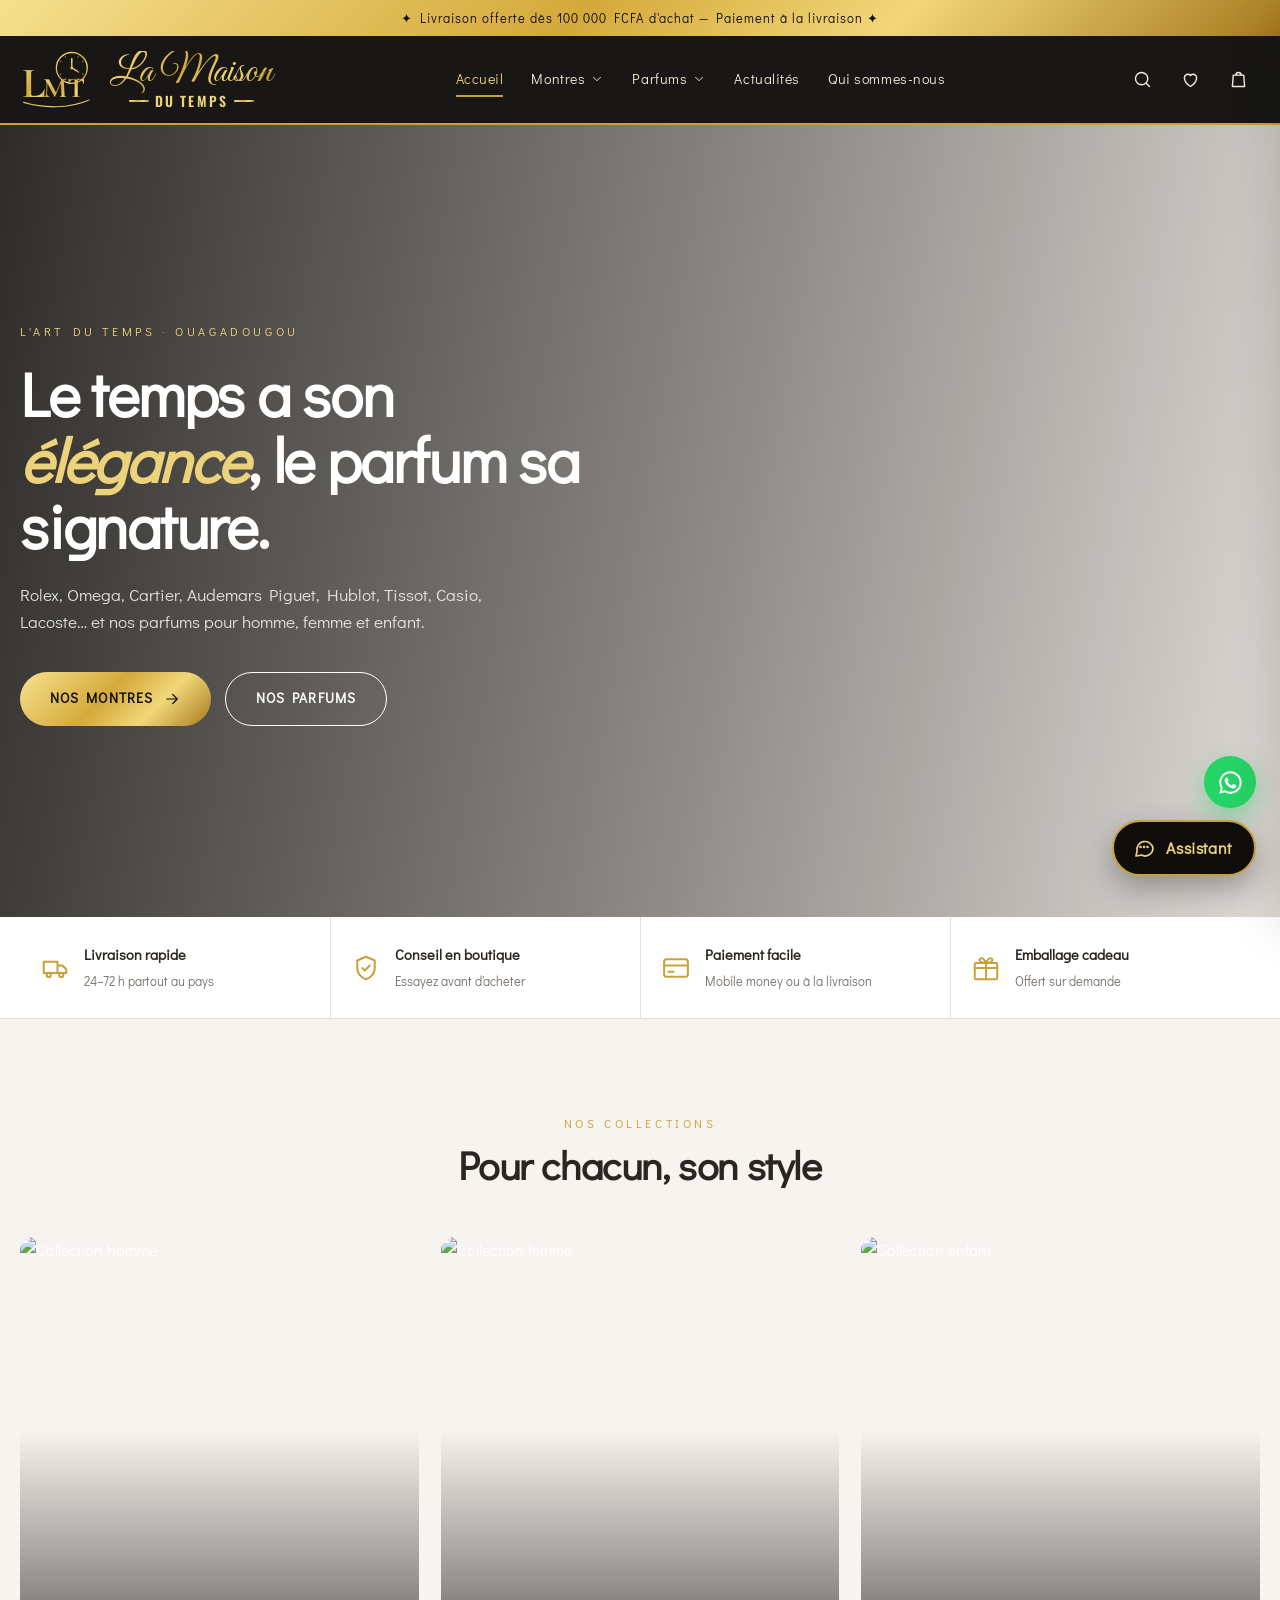
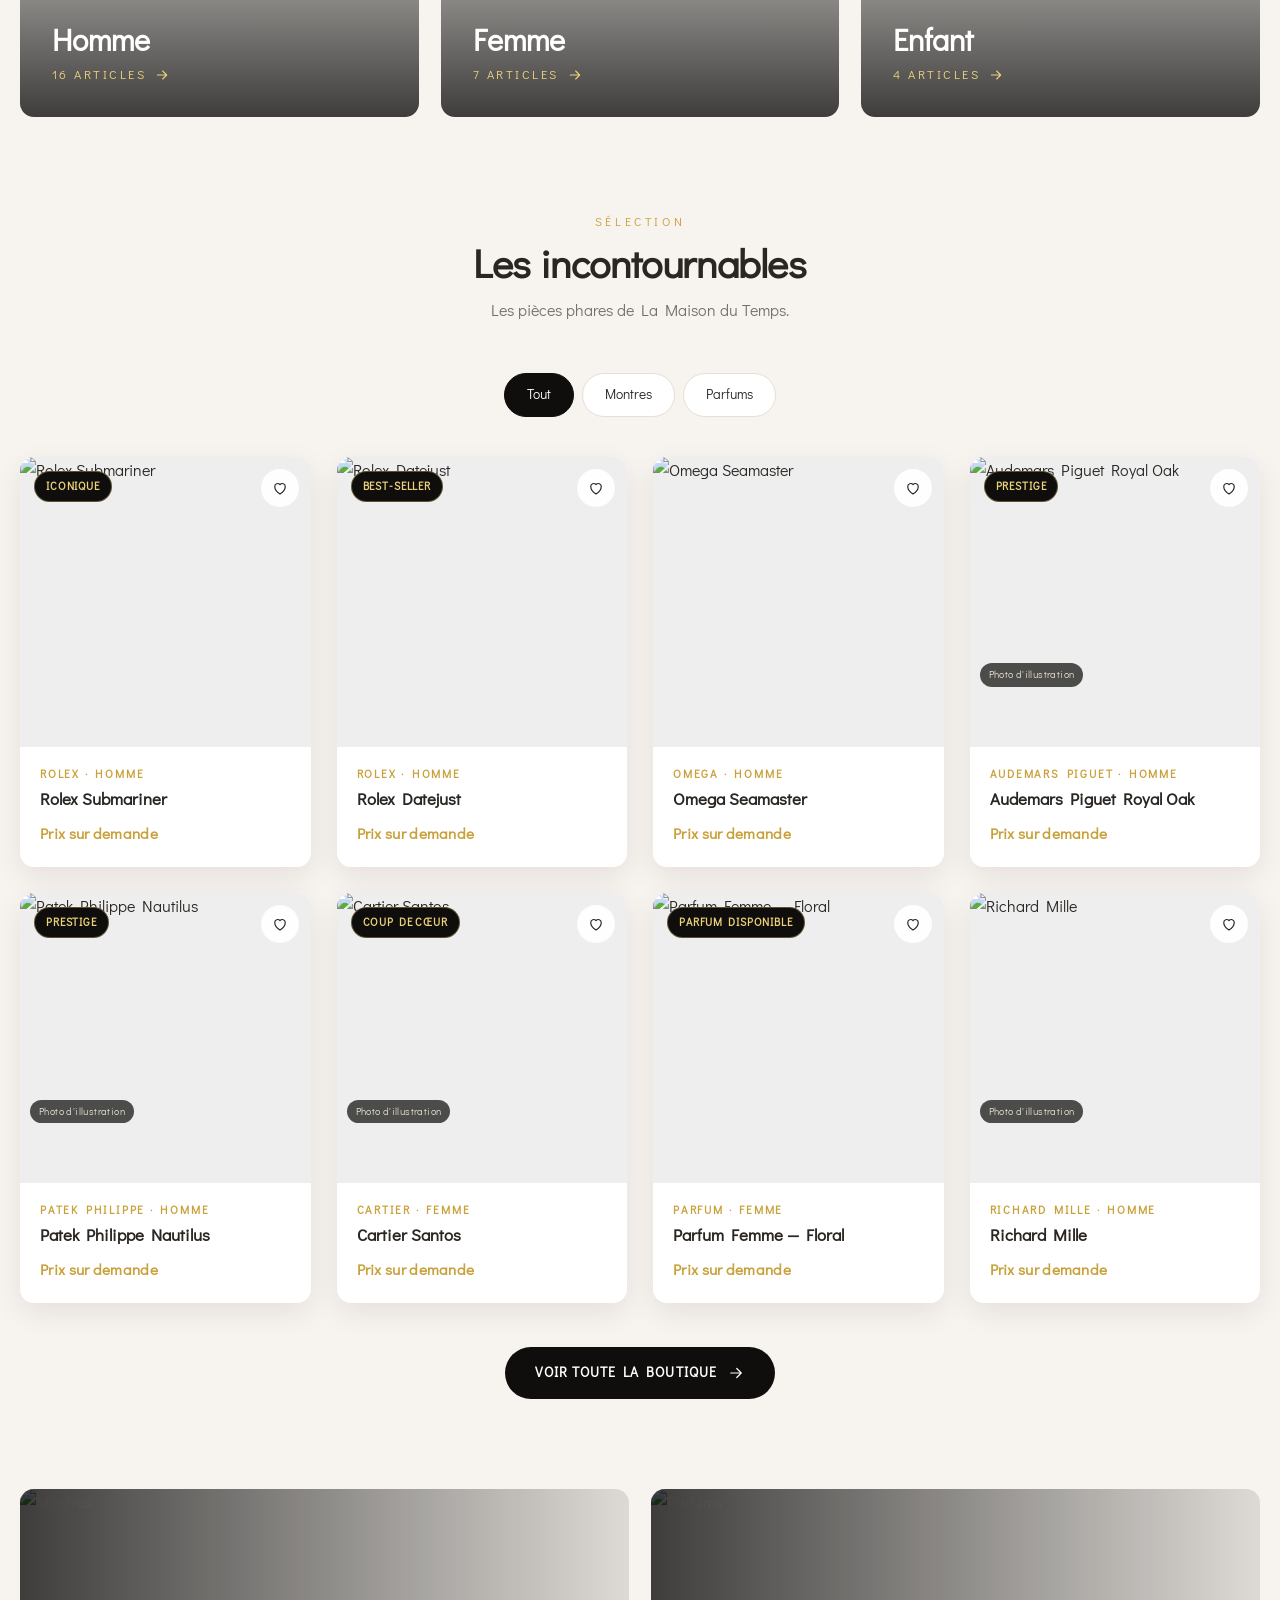
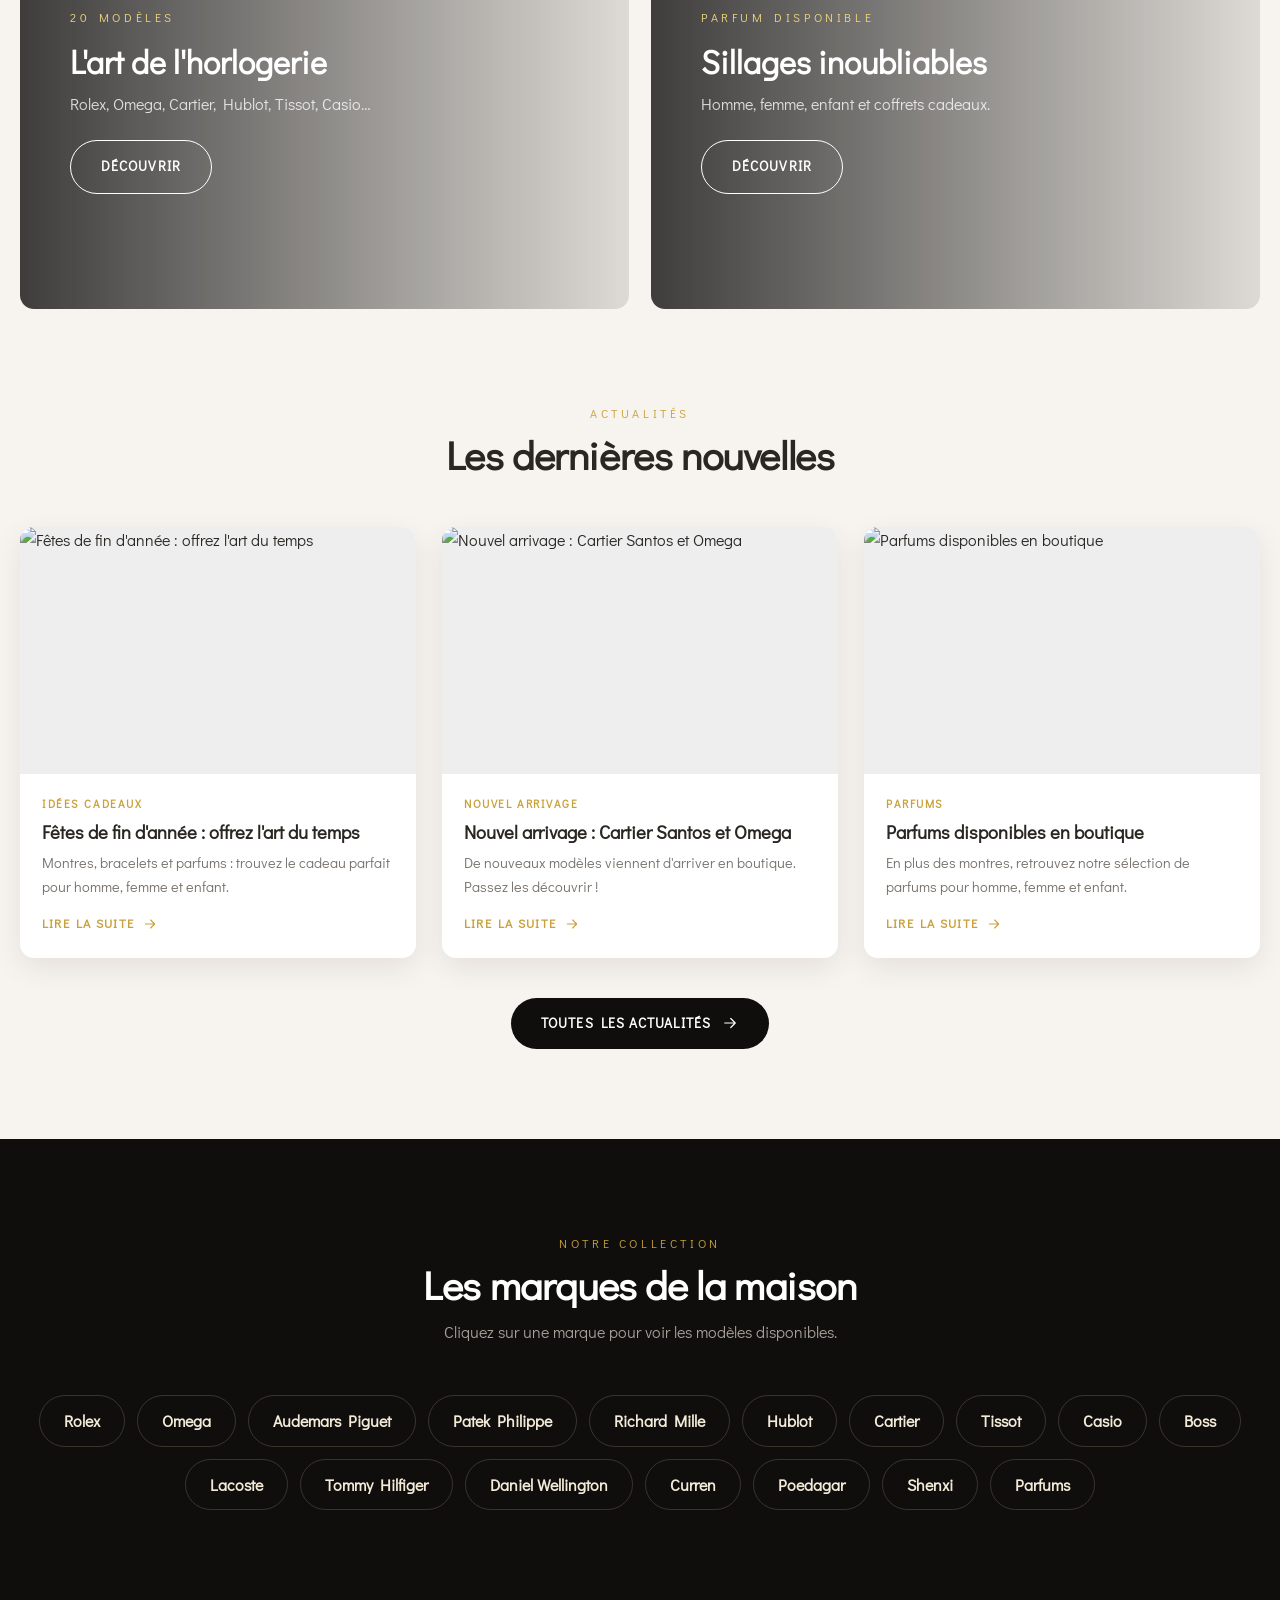
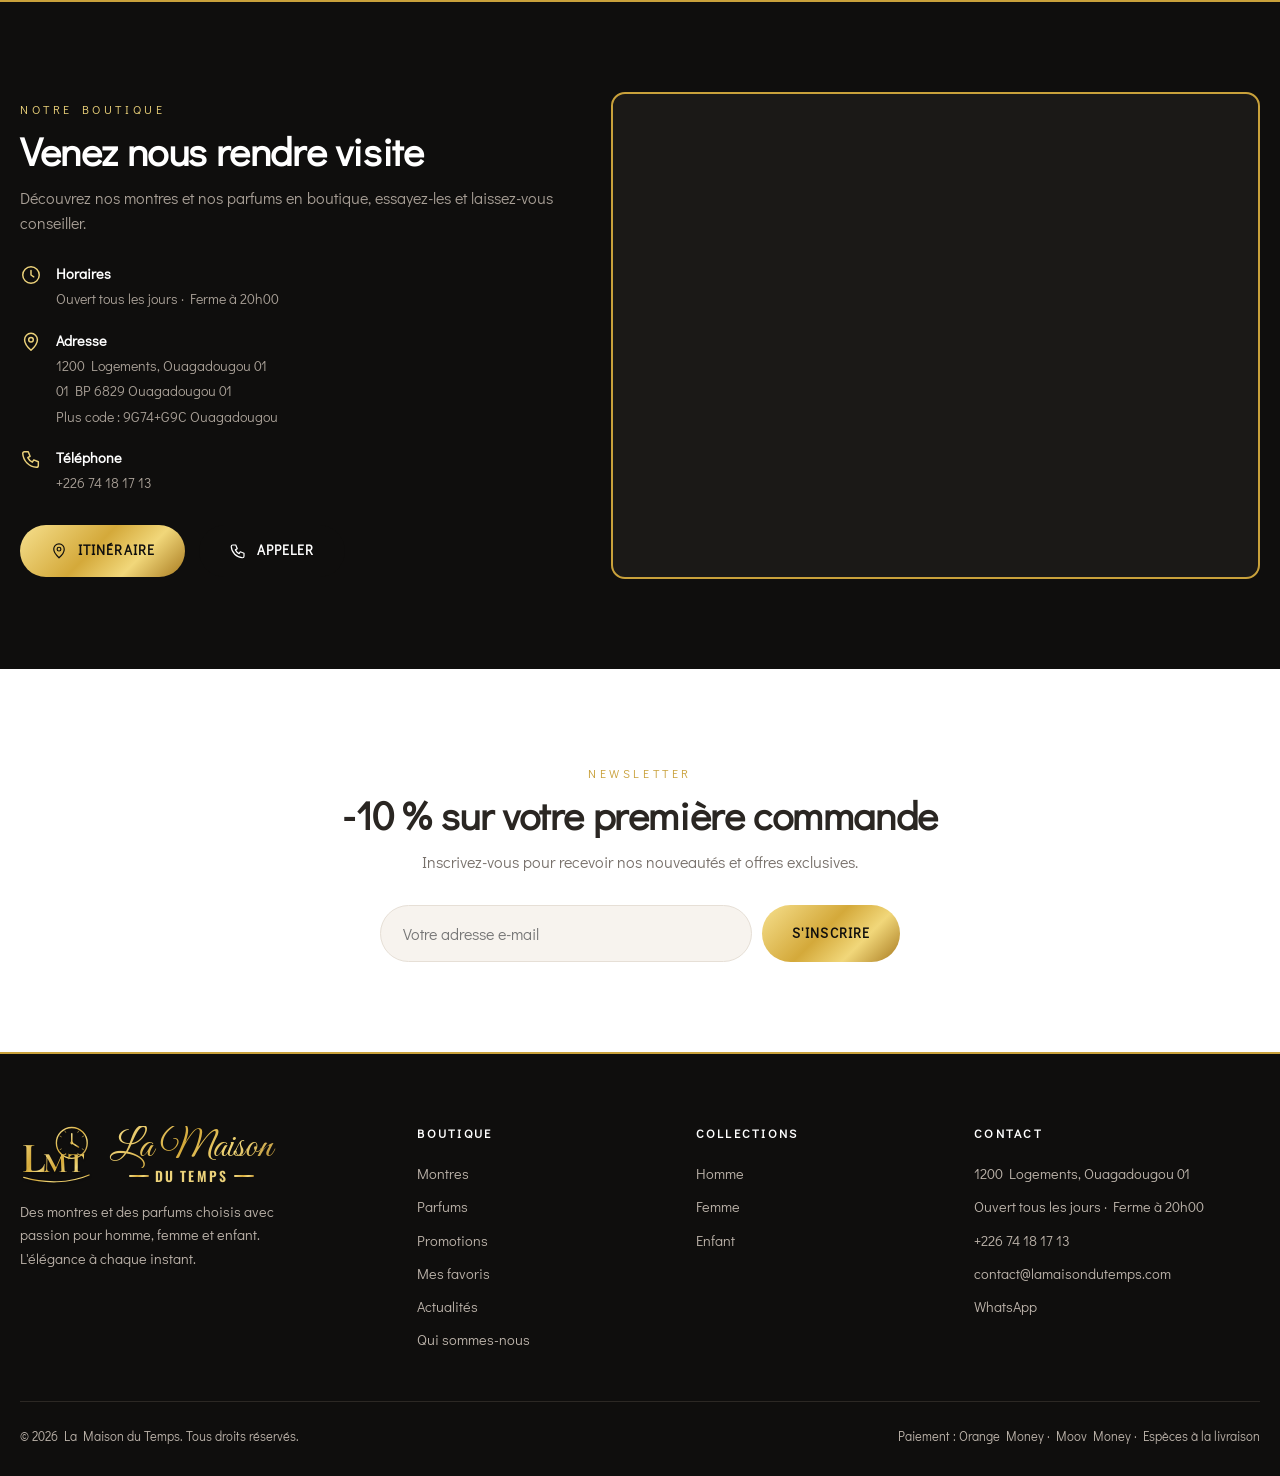
==== index.html @ 8d2c96a7 "Site La Maison du Temps : boutique montres et parfums Pages accueil, boutique, fiche produit, actual" ====
<!DOCTYPE html>
<html lang="fr">
<head>
  <meta charset="UTF-8">
  <meta name="viewport" content="width=device-width, initial-scale=1.0">
  <title>La Maison du Temps — Montres & Parfums</title>
  <meta name="description" content="Montres et parfums pour homme, femme et enfant. Livraison rapide.">
  <link rel="preconnect" href="https://fonts.googleapis.com">
  <link rel="preconnect" href="https://fonts.gstatic.com" crossorigin>
  <link href="https://fonts.googleapis.com/css2?family=Didact+Gothic&family=Cormorant+Garamond:wght@700&family=Great+Vibes&family=Oswald:wght@500;600&display=swap" rel="stylesheet">
  <link rel="stylesheet" href="css/style.css">
</head>
<body>
  <!-- Tout le site est généré en JavaScript (js/app.js) -->
  <div id="app"></div>
  <script src="js/data.js"></script>
  <script src="js/app.js"></script>
  <script src="js/assistant.js"></script>
</body>
</html>
---- css/style.css ----
:root {
  --noir: #0f0e0d;
  --noir-2: #1b1917;
  --creme: #f7f3ee;
  --blanc: #ffffff;
  --or: #b8925a;
  --or-clair: #d9bd8c;
  --texte: #2a2622;
  --gris: #77706a;
  --bord: #e6dfd6;
  --rouge: #b4463c;
  --vert: #2f7d4f;
  --ombre: 0 10px 30px rgba(20, 15, 10, .08);
  --ombre-forte: 0 20px 50px rgba(20, 15, 10, .18);
  --rayon: 14px;
  --serif: "Cormorant Garamond", Georgia, serif;
  --sans: "Inter", system-ui, sans-serif;
}

* { box-sizing: border-box; margin: 0; padding: 0; }
html { scroll-behavior: smooth; }
body { font-family: var(--sans); color: var(--texte); background: var(--creme); line-height: 1.6; -webkit-font-smoothing: antialiased; }
img { display: block; max-width: 100%; }
a { color: inherit; text-decoration: none; }
button { font: inherit; cursor: pointer; border: none; background: none; color: inherit; }
input, select { font: inherit; }
.container { width: min(1240px, 100% - 32px); margin-inline: auto; }
body.no-scroll { overflow: hidden; }

/* ---------- Barre d'annonce ---------- */
.annonce { background: var(--noir); color: var(--or-clair); text-align: center; font-size: .8rem; letter-spacing: .08em; padding: 8px 16px; }

/* ---------- En-tête ---------- */
.header { position: sticky; top: 0; z-index: 50; background: rgba(247, 243, 238, .92); backdrop-filter: blur(12px); border-bottom: 1px solid var(--bord); }
.header-inner { display: flex; align-items: center; justify-content: space-between; gap: 20px; height: 74px; }
.logo { display: flex; flex-direction: column; line-height: 1; }
.nav { display: flex; gap: 28px; }
.nav a { font-size: .88rem; font-weight: 500; letter-spacing: .04em; position: relative; padding: 6px 0; }
.nav a::after { content: ""; position: absolute; left: 0; bottom: 0; width: 0; height: 1.5px; background: var(--or); transition: width .3s; }
.nav a:hover::after, .nav a.actif::after { width: 100%; }
.header-actions { display: flex; align-items: center; gap: 6px; }
.icon-btn { position: relative; width: 42px; height: 42px; display: grid; place-items: center; border-radius: 50%; transition: background .2s; }
.icon-btn:hover { background: rgba(0, 0, 0, .05); }
.icon-btn svg { width: 21px; height: 21px; }
.compteur { position: absolute; top: 3px; right: 2px; background: var(--or); color: #fff; font-size: .65rem; font-weight: 600; min-width: 18px; height: 18px; border-radius: 9px; display: grid; place-items: center; padding: 0 4px; }
.compteur:empty, .compteur[data-n="0"] { display: none; }
.burger { display: none; }

/* Recherche */
.recherche-bar { overflow: hidden; max-height: 0; transition: max-height .3s; border-top: 1px solid transparent; }
.recherche-bar.ouvert { max-height: 90px; border-top-color: var(--bord); }
.recherche-bar input { width: 100%; border: none; background: transparent; padding: 18px 0; font-size: 1.05rem; outline: none; }

/* ---------- Boutons ---------- */
.btn { display: inline-flex; align-items: center; justify-content: center; gap: 10px; padding: 15px 30px; border-radius: 40px; font-size: .85rem; font-weight: 600; letter-spacing: .08em; text-transform: uppercase; transition: all .25s; }
.btn-or { background: var(--or); color: #fff; }
.btn-or:hover { background: #a37f4a; transform: translateY(-2px); box-shadow: 0 8px 20px rgba(184, 146, 90, .4); }
.btn-noir { background: var(--noir); color: #fff; }
.btn-noir:hover { background: #2d2925; transform: translateY(-2px); }
.btn-contour { border: 1.5px solid currentColor; }
.btn-contour:hover { background: #fff; color: var(--noir); border-color: #fff; }
.btn-plein { width: 100%; }
.btn-whatsapp { background: #25d366; color: #fff; }
.btn-whatsapp:hover { background: #1fb457; }

/* ---------- Hero ---------- */
.hero { position: relative; min-height: min(88vh, 820px); display: flex; align-items: center; color: #fff; overflow: hidden; }
.hero-bg { position: absolute; inset: 0; background-size: cover; background-position: center; transform: scale(1.06); animation: zoom 18s ease-out forwards; }
.hero::before { content: ""; position: absolute; inset: 0; z-index: 1; background: linear-gradient(100deg, rgba(10, 8, 6, .85) 0%, rgba(10, 8, 6, .45) 55%, rgba(10, 8, 6, .1) 100%); }
.hero-contenu { position: relative; z-index: 2; max-width: 620px; }
.sur-titre { display: inline-block; font-size: .75rem; letter-spacing: .3em; text-transform: uppercase; color: var(--or-clair); margin-bottom: 18px; }
.hero h1 { font-family: var(--serif); font-size: clamp(2.8rem, 6.5vw, 5.4rem); line-height: 1.02; font-weight: 600; margin-bottom: 22px; }
.hero h1 em { color: var(--or-clair); font-style: italic; }
.hero p { font-size: 1.08rem; color: rgba(255, 255, 255, .82); margin-bottom: 36px; max-width: 480px; }
.hero-btns { display: flex; gap: 14px; flex-wrap: wrap; }
@keyframes zoom { to { transform: scale(1); } }

/* ---------- Atouts ---------- */
.atouts { background: var(--blanc); border-bottom: 1px solid var(--bord); }
.atouts-grid { display: grid; grid-template-columns: repeat(4, 1fr); }
.atout { display: flex; align-items: center; gap: 14px; padding: 26px 20px; }
.atout + .atout { border-left: 1px solid var(--bord); }
.atout svg { width: 30px; height: 30px; color: var(--or); flex-shrink: 0; }
.atout strong { display: block; font-size: .9rem; }
.atout span { font-size: .8rem; color: var(--gris); }

/* ---------- Sections ---------- */
.section { padding: 90px 0; }
.section-tete { text-align: center; margin-bottom: 50px; }
.section-tete .sur-titre { color: var(--or); margin-bottom: 10px; }
.section-tete h2 { font-family: var(--serif); font-size: clamp(2rem, 4vw, 3rem); font-weight: 600; line-height: 1.1; }
.section-tete p { color: var(--gris); max-width: 560px; margin: 12px auto 0; }

/* Catégories genre */
.genres { display: grid; grid-template-columns: repeat(3, 1fr); gap: 22px; }
.genre-carte { position: relative; height: 480px; border-radius: var(--rayon); overflow: hidden; color: #fff; display: flex; align-items: flex-end; padding: 32px; }
.genre-carte img { position: absolute; inset: 0; width: 100%; height: 100%; object-fit: cover; transition: transform .8s; }
.genre-carte::after { content: ""; position: absolute; inset: 0; background: linear-gradient(to top, rgba(0, 0, 0, .75), transparent 60%); }
.genre-carte:hover img { transform: scale(1.07); }
.genre-carte div { position: relative; z-index: 1; }
.genre-carte h3 { font-family: var(--serif); font-size: 2.3rem; font-weight: 600; line-height: 1; }
.genre-carte span { font-size: .78rem; letter-spacing: .2em; text-transform: uppercase; color: var(--or-clair); display: inline-flex; align-items: center; gap: 8px; margin-top: 10px; }

/* Onglets */
.onglets { display: flex; justify-content: center; gap: 8px; flex-wrap: wrap; margin-bottom: 40px; }
.onglet { padding: 10px 22px; border-radius: 30px; border: 1px solid var(--bord); font-size: .85rem; font-weight: 500; background: var(--blanc); transition: all .2s; }
.onglet:hover { border-color: var(--or); }
.onglet.actif { background: var(--noir); border-color: var(--noir); color: #fff; }

/* ---------- Grille produits ---------- */
.grille { display: grid; grid-template-columns: repeat(auto-fill, minmax(250px, 1fr)); gap: 26px; }
.carte { background: var(--blanc); border-radius: var(--rayon); overflow: hidden; box-shadow: var(--ombre); transition: transform .3s, box-shadow .3s; display: flex; flex-direction: column; animation: apparait .5s both; }
.carte:hover { transform: translateY(-6px); box-shadow: var(--ombre-forte); }
@keyframes apparait { from { opacity: 0; transform: translateY(16px); } }
.carte-media { position: relative; aspect-ratio: 1; overflow: hidden; background: #eee; cursor: pointer; }
.carte-media img { width: 100%; height: 100%; object-fit: cover; transition: transform .6s; }
.carte:hover .carte-media img { transform: scale(1.06); }
.badge { position: absolute; top: 14px; left: 14px; background: var(--noir); color: var(--or-clair); font-size: .68rem; font-weight: 600; letter-spacing: .08em; text-transform: uppercase; padding: 6px 11px; border-radius: 20px; }
.fav-btn { position: absolute; top: 12px; right: 12px; width: 38px; height: 38px; border-radius: 50%; background: rgba(255, 255, 255, .92); display: grid; place-items: center; transition: transform .2s; }
.fav-btn:hover { transform: scale(1.1); }
.fav-btn svg { width: 18px; height: 18px; }
.fav-btn.actif svg { fill: var(--rouge); stroke: var(--rouge); }
.ajout-rapide { position: absolute; left: 14px; right: 14px; bottom: 14px; background: var(--noir); color: #fff; padding: 12px; border-radius: 30px; font-size: .78rem; font-weight: 600; letter-spacing: .08em; text-transform: uppercase; opacity: 0; transform: translateY(10px); transition: all .3s; }
.carte:hover .ajout-rapide { opacity: 1; transform: translateY(0); }
.ajout-rapide:hover { background: var(--or); }
.carte-info { padding: 18px 20px 22px; display: flex; flex-direction: column; gap: 6px; flex: 1; }
.carte-cat { font-size: .7rem; letter-spacing: .16em; text-transform: uppercase; color: var(--or); font-weight: 600; }
.carte-nom { font-family: var(--serif); font-size: 1.35rem; font-weight: 600; line-height: 1.15; cursor: pointer; }
.carte-nom:hover { color: var(--or); }
.etoiles { color: var(--or); font-size: .8rem; letter-spacing: 1px; }
.etoiles small { color: var(--gris); letter-spacing: 0; margin-left: 4px; }
.prix { display: flex; align-items: baseline; gap: 10px; margin-top: auto; padding-top: 6px; }
.prix strong { font-size: 1.1rem; font-weight: 600; }
.prix s { color: var(--gris); font-size: .85rem; }

/* ---------- Bannière double ---------- */
.duo { display: grid; grid-template-columns: 1fr 1fr; gap: 22px; }
.duo-carte { position: relative; height: 420px; border-radius: var(--rayon); overflow: hidden; display: flex; align-items: center; padding: 50px; color: #fff; }
.duo-carte img { position: absolute; inset: 0; width: 100%; height: 100%; object-fit: cover; transition: transform .8s; }
.duo-carte:hover img { transform: scale(1.05); }
.duo-carte::before { content: ""; position: absolute; inset: 0; z-index: 1; background: linear-gradient(90deg, rgba(0, 0, 0, .75), rgba(0, 0, 0, .1)); }
.duo-carte div { position: relative; z-index: 2; max-width: 300px; }
.duo-carte h3 { font-family: var(--serif); font-size: 2.6rem; line-height: 1.05; margin-bottom: 12px; font-weight: 600; }
.duo-carte p { color: rgba(255, 255, 255, .8); margin-bottom: 24px; }

/* ---------- Avis ---------- */
.avis-section { background: var(--noir); color: #fff; }
.avis-section .section-tete h2 { color: #fff; }
.avis-grid { display: grid; grid-template-columns: repeat(3, 1fr); gap: 22px; }
.avis { background: var(--noir-2); border: 1px solid #2c2824; border-radius: var(--rayon); padding: 32px; }
.avis p { font-family: var(--serif); font-size: 1.3rem; line-height: 1.45; margin: 14px 0 22px; color: #eee6dc; }
.avis strong { font-size: .9rem; }
.avis span { display: block; font-size: .8rem; color: #9a918a; }

/* ---------- Newsletter ---------- */
.newsletter { background: var(--blanc); text-align: center; }
.newsletter form { display: flex; gap: 10px; max-width: 520px; margin: 0 auto; }
.newsletter input { flex: 1; min-width: 0; padding: 15px 22px; border-radius: 40px; border: 1px solid var(--bord); background: var(--creme); outline: none; }
.newsletter input:focus { border-color: var(--or); }

/* ---------- Boutique ---------- */
.page-tete { background: var(--noir); color: #fff; padding: 70px 0 60px; text-align: center; position: relative; overflow: hidden; }
.page-tete img { position: absolute; inset: 0; width: 100%; height: 100%; object-fit: cover; opacity: .3; }
.page-tete .container { position: relative; }
.page-tete h1 { font-family: var(--serif); font-size: clamp(2.4rem, 5vw, 3.8rem); font-weight: 600; }
.fil { font-size: .8rem; color: var(--or-clair); letter-spacing: .1em; }
.boutique { display: grid; grid-template-columns: 250px 1fr; gap: 40px; padding: 50px 0 90px; }
.filtres { position: sticky; top: 100px; align-self: start; display: flex; flex-direction: column; gap: 30px; }
.filtre-groupe h4 { font-size: .75rem; letter-spacing: .18em; text-transform: uppercase; margin-bottom: 14px; color: var(--gris); }
.filtre-opt { display: flex; align-items: center; justify-content: space-between; width: 100%; padding: 9px 14px; border-radius: 10px; font-size: .92rem; transition: background .2s; text-align: left; }
.filtre-opt:hover { background: var(--blanc); }
.filtre-opt.actif { background: var(--noir); color: #fff; }
.filtre-opt small { opacity: .6; }
.prix-range input { width: 100%; accent-color: var(--or); }
.prix-range div { display: flex; justify-content: space-between; font-size: .82rem; color: var(--gris); margin-top: 6px; }
.barre-outils { display: flex; justify-content: space-between; align-items: center; gap: 16px; margin-bottom: 26px; flex-wrap: wrap; }
.barre-outils p { color: var(--gris); font-size: .9rem; }
.barre-outils select { padding: 10px 16px; border-radius: 30px; border: 1px solid var(--bord); background: var(--blanc); outline: none; }
.btn-filtres { display: none; }
.vide { text-align: center; padding: 80px 20px; color: var(--gris); grid-column: 1 / -1; }
.vide h3 { font-family: var(--serif); font-size: 1.8rem; color: var(--texte); margin-bottom: 8px; }

/* ---------- Fiche produit ---------- */
.fiche { display: grid; grid-template-columns: 1.05fr 1fr; gap: 60px; padding: 50px 0 80px; }
.fiche-media { border-radius: var(--rayon); overflow: hidden; background: #eee; box-shadow: var(--ombre); aspect-ratio: 1; position: relative; }
.fiche-media img { width: 100%; height: 100%; object-fit: cover; }
.fiche-info { display: flex; flex-direction: column; gap: 16px; padding-top: 10px; }
.fiche-info h1 { font-family: var(--serif); font-size: clamp(2.2rem, 4vw, 3.2rem); line-height: 1.05; font-weight: 600; }
.fiche-info .prix strong { font-size: 1.7rem; }
.fiche-info .desc { color: var(--gris); font-size: 1.02rem; }
.details { list-style: none; display: grid; grid-template-columns: 1fr 1fr; gap: 10px; padding: 20px 0; border-block: 1px solid var(--bord); }
.details li { display: flex; gap: 8px; align-items: center; font-size: .9rem; }
.details li::before { content: "✦"; color: var(--or); font-size: .7rem; }
.qte-ligne { display: flex; gap: 12px; align-items: stretch; }
.qte { display: flex; align-items: center; border: 1px solid var(--bord); border-radius: 40px; background: var(--blanc); }
.qte button { width: 42px; height: 100%; font-size: 1.2rem; }
.qte span { min-width: 30px; text-align: center; font-weight: 600; }
.qte-ligne .btn { flex: 1; }
.garanties { display: flex; flex-direction: column; gap: 8px; font-size: .86rem; color: var(--gris); }
.garanties div { display: flex; gap: 10px; align-items: center; }
.garanties svg { width: 18px; height: 18px; color: var(--or); }
.retour { display: inline-flex; gap: 8px; align-items: center; font-size: .85rem; color: var(--gris); margin-top: 30px; }
.retour:hover { color: var(--or); }

/* ---------- Panier (tiroir) ---------- */
.voile { position: fixed; inset: 0; background: rgba(10, 8, 6, .5); z-index: 90; opacity: 0; pointer-events: none; transition: opacity .3s; }
.voile.ouvert { opacity: 1; pointer-events: auto; }
.tiroir { position: fixed; top: 0; right: 0; height: 100%; width: min(430px, 100%); background: var(--creme); z-index: 100; display: flex; flex-direction: column; transform: translateX(100%); transition: transform .35s cubic-bezier(.4, 0, .2, 1); box-shadow: var(--ombre-forte); }
.tiroir.ouvert { transform: translateX(0); }
.tiroir-tete { display: flex; justify-content: space-between; align-items: center; padding: 22px 24px; border-bottom: 1px solid var(--bord); }
.tiroir-tete h3 { font-family: var(--serif); font-size: 1.7rem; font-weight: 600; }
.tiroir-corps { flex: 1; overflow-y: auto; padding: 10px 24px; }
.ligne { display: grid; grid-template-columns: 78px 1fr auto; gap: 14px; padding: 16px 0; border-bottom: 1px solid var(--bord); align-items: center; }
.ligne img { width: 78px; height: 78px; object-fit: cover; border-radius: 10px; }
.ligne h4 { font-family: var(--serif); font-size: 1.12rem; line-height: 1.15; }
.ligne small { color: var(--gris); font-size: .78rem; }
.ligne .qte { margin-top: 8px; width: fit-content; height: 32px; }
.ligne .qte button { width: 30px; font-size: 1rem; }
.ligne-droite { text-align: right; display: flex; flex-direction: column; gap: 8px; align-items: flex-end; }
.ligne-droite strong { font-size: .92rem; }
.suppr { font-size: .75rem; color: var(--gris); text-decoration: underline; }
.suppr:hover { color: var(--rouge); }
.tiroir-pied { padding: 20px 24px 26px; border-top: 1px solid var(--bord); background: var(--blanc); display: flex; flex-direction: column; gap: 12px; }
.total { display: flex; justify-content: space-between; font-size: 1.1rem; }
.total strong { font-size: 1.25rem; }
.livraison-info { font-size: .8rem; color: var(--gris); }
.jauge { height: 5px; background: var(--bord); border-radius: 3px; overflow: hidden; }
.jauge div { height: 100%; background: var(--or); transition: width .4s; }
.panier-vide { text-align: center; padding: 70px 10px; color: var(--gris); }
.panier-vide svg { width: 56px; height: 56px; color: var(--bord); margin: 0 auto 16px; }

/* ---------- Modal commande ---------- */
.modal { position: fixed; inset: 0; z-index: 110; display: grid; place-items: center; padding: 16px; opacity: 0; pointer-events: none; transition: opacity .3s; }
.modal.ouvert { opacity: 1; pointer-events: auto; }
.modal-boite { background: var(--creme); border-radius: 18px; width: min(520px, 100%); max-height: 92vh; overflow-y: auto; padding: 34px; box-shadow: var(--ombre-forte); position: relative; }
.modal-boite h3 { font-family: var(--serif); font-size: 2rem; margin-bottom: 4px; }
.modal-boite > p { color: var(--gris); margin-bottom: 22px; font-size: .92rem; }
.modal-fermer { position: absolute; top: 14px; right: 14px; }
.champ { display: flex; flex-direction: column; gap: 6px; margin-bottom: 14px; }
.champ label { font-size: .78rem; font-weight: 600; letter-spacing: .06em; text-transform: uppercase; color: var(--gris); }
.champ input, .champ select, .champ textarea { padding: 13px 16px; border-radius: 10px; border: 1px solid var(--bord); background: var(--blanc); outline: none; font: inherit; }
.champ input:focus, .champ select:focus, .champ textarea:focus { border-color: var(--or); }
.champs-duo { display: grid; grid-template-columns: 1fr 1fr; gap: 12px; }
.recap { background: var(--blanc); border-radius: 10px; padding: 14px 16px; margin: 6px 0 18px; font-size: .88rem; }
.recap div { display: flex; justify-content: space-between; padding: 3px 0; }
.recap .total-ligne { border-top: 1px solid var(--bord); margin-top: 6px; padding-top: 8px; font-weight: 600; }
.merci { text-align: center; padding: 10px 0; }
.merci svg { width: 64px; height: 64px; color: var(--vert); margin: 0 auto 14px; }

/* ---------- Toast ---------- */
.toast { position: fixed; bottom: 26px; left: 50%; transform: translate(-50%, 30px); background: var(--noir); color: #fff; padding: 14px 24px; border-radius: 40px; font-size: .88rem; z-index: 200; opacity: 0; transition: all .35s; display: flex; align-items: center; gap: 10px; box-shadow: var(--ombre-forte); max-width: calc(100% - 32px); }
.toast.visible { opacity: 1; transform: translate(-50%, 0); }
.toast svg { width: 18px; height: 18px; color: var(--or-clair); flex-shrink: 0; }

/* ---------- Pied de page ---------- */
.footer { background: var(--noir); color: #bdb4ab; padding: 70px 0 30px; font-size: .9rem; }
.footer-grid { display: grid; grid-template-columns: 1.5fr 1fr 1fr 1.2fr; gap: 40px; margin-bottom: 50px; }
.footer .logo strong { color: #fff; }
.footer p { margin-top: 16px; max-width: 300px; }
.footer h5 { color: #fff; font-size: .78rem; letter-spacing: .18em; text-transform: uppercase; margin-bottom: 18px; }
.footer ul { list-style: none; display: flex; flex-direction: column; gap: 10px; }
.footer a:hover { color: var(--or-clair); }
.footer-bas { border-top: 1px solid #2c2824; padding-top: 24px; display: flex; justify-content: space-between; flex-wrap: wrap; gap: 10px; font-size: .8rem; }
.whatsapp-flottant { position: fixed; bottom: 24px; right: 24px; z-index: 80; width: 58px; height: 58px; border-radius: 50%; background: #25d366; color: #fff; display: grid; place-items: center; box-shadow: 0 10px 25px rgba(37, 211, 102, .45); transition: transform .2s; }
.whatsapp-flottant:hover { transform: scale(1.08); }
.whatsapp-flottant svg { width: 30px; height: 30px; }

/* ---------- Responsive ---------- */
@media (max-width: 1000px) {
  .atouts-grid { grid-template-columns: repeat(2, 1fr); }
  .atout:nth-child(3) { border-left: none; }
  .atout:nth-child(n+3) { border-top: 1px solid var(--bord); }
  .genres { grid-template-columns: 1fr; }
  .genre-carte { height: 300px; }
  .avis-grid { grid-template-columns: 1fr; }
  .footer-grid { grid-template-columns: 1fr 1fr; }
  .fiche { grid-template-columns: 1fr; gap: 30px; }
  .boutique { grid-template-columns: 1fr; }
  .filtres { position: fixed; top: 0; left: 0; height: 100%; width: min(320px, 85%); background: var(--creme); z-index: 100; padding: 24px; overflow-y: auto; transform: translateX(-100%); transition: transform .35s; box-shadow: var(--ombre-forte); }
  .filtres.ouvert { transform: translateX(0); }
  .btn-filtres { display: inline-flex; padding: 10px 18px; }
}
@media (max-width: 820px) {
  .nav { position: fixed; top: 0; left: 0; height: 100%; width: min(300px, 85%); background: var(--creme); flex-direction: column; gap: 4px; padding: 90px 28px; z-index: 100; transform: translateX(-100%); transition: transform .35s; box-shadow: var(--ombre-forte); }
  .nav.ouvert { transform: translateX(0); }
  .nav a { font-size: 1.1rem; padding: 12px 0; border-bottom: 1px solid var(--bord); }
  .burger { display: grid; }
  .duo { grid-template-columns: 1fr; }
  .duo-carte { height: 340px; padding: 32px; }
  .section { padding: 64px 0; }
}
@media (max-width: 560px) {
  .header-inner { height: 64px; }
  .icon-btn { width: 38px; height: 38px; }
  .atouts-grid { grid-template-columns: 1fr; }
  .atout + .atout { border-left: none; border-top: 1px solid var(--bord); }
  .grille { grid-template-columns: 1fr 1fr; gap: 12px; }
  .carte-info { padding: 12px 12px 16px; }
  .carte-nom { font-size: 1.08rem; }
  .prix strong { font-size: .95rem; }
  .ajout-rapide { opacity: 1; transform: none; left: 8px; right: 8px; bottom: 8px; padding: 9px; font-size: .66rem; }
  .fav-btn { width: 32px; height: 32px; top: 8px; right: 8px; }
  .badge { top: 8px; left: 8px; font-size: .58rem; padding: 4px 8px; }
  .footer-grid { grid-template-columns: 1fr; }
  .newsletter form { flex-direction: column; }
  .details { grid-template-columns: 1fr; }
  .champs-duo { grid-template-columns: 1fr; }
  .modal-boite { padding: 26px 20px; }
  .hero { min-height: 78vh; }
}

/* ---------- Correctifs ---------- */
.btn svg { width: 18px; height: 18px; flex-shrink: 0; }
.qte-ligne { height: 52px; }
.boutique > div, .grille > * { min-width: 0; }
.prix { flex-wrap: wrap; row-gap: 0; }
body { overflow-x: hidden; }
@media (max-width: 560px) {
  .grille { grid-template-columns: repeat(2, minmax(0, 1fr)); }
  .annonce { font-size: .7rem; }
  .barre-outils p { order: 3; width: 100%; }
  .qte-ligne { flex-wrap: wrap; height: auto; }
  .qte-ligne .qte { height: 52px; }
}

/* =========================================================
   Identité LMT — noir & or (d'après le logo de la boutique)
   ========================================================= */
:root {
  --or: #c9a13b;
  --or-clair: #ecd27a;
  --or-degrade: linear-gradient(135deg, #f6e08e 0%, #d4a93a 45%, #f1d77a 70%, #a87a1f 100%);
}

/* Logo */
.logo { flex-direction: row; align-items: center; gap: 10px; }
.logo-mono { width: 62px; height: 50px; flex-shrink: 0; filter: drop-shadow(0 1px 1px rgba(0,0,0,.4)); }
.logo-texte { display: flex; flex-direction: column; align-items: center; line-height: 1; }
.logo-script { font-family: "Great Vibes", cursive; font-size: 1.95rem; background: var(--or-degrade); -webkit-background-clip: text; background-clip: text; color: transparent; padding: 0 4px; }
.logo-du { display: flex; align-items: center; gap: 6px; font-family: "Oswald", var(--sans); font-weight: 600; font-size: .78rem; letter-spacing: .14em; color: var(--or-clair); margin-top: -2px; }
.logo-du::before, .logo-du::after { content: ""; width: 16px; height: 2px; background: var(--or-degrade); border-radius: 1px; }

/* En-tête noir comme la plaque */
.annonce { background: var(--or-degrade); color: var(--noir); font-weight: 500; }
.header { background: rgba(15, 14, 13, .96); border-bottom: 2px solid var(--or); }
.header .nav a, .header .icon-btn { color: #f3ead8; }
.header .nav a:hover, .header .nav a.actif { color: var(--or-clair); }
.header .icon-btn:hover { background: rgba(255, 255, 255, .08); }
.recherche-bar.ouvert { border-top-color: #2c2824; }
.recherche-bar input { color: #fff; }
.recherche-bar input::placeholder { color: #8f867c; }
.compteur { background: var(--or-degrade); color: var(--noir); }

/* Boutons et accents dorés */
.btn-or { background: var(--or-degrade); color: var(--noir); }
.btn-or:hover { background: var(--or-degrade); filter: brightness(1.08); box-shadow: 0 8px 22px rgba(201, 161, 59, .45); }
.badge { color: var(--or-clair); border: 1px solid rgba(236, 210, 122, .35); }
.footer { border-top: 2px solid var(--or); }

@media (max-width: 820px) {
  .nav { background: var(--noir); }
  .nav a { border-bottom-color: #2c2824; }
}
@media (max-width: 560px) {
  .logo { gap: 6px; }
  .logo-mono { width: 46px; height: 38px; }
  .logo-script { font-size: 1.45rem; }
  .logo-du { font-size: .6rem; }
  .logo-du::before, .logo-du::after { width: 10px; }
}

/* Logo plus grand, fidèle à la plaque */
.header-inner { height: 86px; }
.logo-mono { width: 74px; height: 60px; }
.logo-script { font-size: 2.5rem; text-transform: none; letter-spacing: 0; padding: 0 6px 2px; line-height: 1.05; }
.logo-du { font-size: .86rem; letter-spacing: .16em; margin-top: 0; }
.logo-du::before, .logo-du::after { width: 20px; }
@media (max-width: 560px) {
  .header-inner { height: 70px; }
  .logo-mono { width: 52px; height: 42px; }
  .logo-script { font-size: 1.8rem; }
  .logo-du { font-size: .62rem; }
}

/* ---------- Notre boutique (plan) ---------- */
.magasin { background: var(--noir); color: #e9e1d4; border-top: 2px solid var(--or); }
.magasin-grid { display: grid; grid-template-columns: 1fr 1.2fr; gap: 50px; align-items: center; }
.magasin-info .sur-titre { color: var(--or-clair); margin-bottom: 10px; }
.magasin-info h2 { font-family: var(--serif); font-size: clamp(2rem, 4vw, 3rem); color: #fff; line-height: 1.1; font-weight: 600; }
.magasin-info > p { color: #a9a097; margin: 12px 0 26px; }
.magasin-info ul { list-style: none; display: flex; flex-direction: column; gap: 18px; margin-bottom: 30px; }
.magasin-info li { display: flex; gap: 14px; align-items: flex-start; }
.magasin-info li > svg { width: 22px; height: 22px; color: var(--or-clair); flex-shrink: 0; margin-top: 2px; }
.magasin-info li strong { display: block; color: #fff; font-size: .9rem; }
.magasin-info li span { font-size: .88rem; color: #a9a097; }
.magasin-info li a:hover { color: var(--or-clair); }
.magasin-carte { border-radius: var(--rayon); overflow: hidden; border: 2px solid var(--or); aspect-ratio: 4 / 3; background: var(--noir-2); }
.magasin-carte iframe { width: 100%; height: 100%; border: 0; display: block; }
@media (max-width: 900px) { .magasin-grid { grid-template-columns: 1fr; gap: 30px; } }

/* ---------- Prix sur demande / illustration / marques ---------- */
.sur-demande { font-size: .95rem !important; color: var(--or); letter-spacing: .02em; }
a.ajout-rapide { display: block; text-align: center; }
.illus { position: absolute; left: 10px; bottom: 60px; background: rgba(15, 14, 13, .72); color: #e9e1d4; font-size: .62rem; letter-spacing: .04em; padding: 4px 9px; border-radius: 12px; pointer-events: none; }
.fiche-media .illus { bottom: 14px; left: 14px; font-size: .75rem; padding: 6px 12px; }
.marques { display: flex; flex-wrap: wrap; justify-content: center; gap: 12px; }
.marques a { padding: 12px 24px; border: 1px solid #3a342d; border-radius: 40px; font-family: var(--serif); font-size: 1.25rem; font-weight: 600; color: #f3ead8; transition: all .25s; }
.marques a:hover { border-color: var(--or); color: var(--noir); background: var(--or-degrade); }

/* ---------- Actualités ---------- */
.actu-meta { display: block; font-size: .78rem; color: var(--gris); letter-spacing: .04em; }
.actu-cat { color: var(--or); font-weight: 600; text-transform: uppercase; letter-spacing: .14em; font-size: .7rem; }
.actu-media { overflow: hidden; background: #eee; }
.actu-media img { width: 100%; height: 100%; object-fit: cover; transition: transform .6s; }
.actu-une { display: grid; grid-template-columns: 1.2fr 1fr; gap: 40px; align-items: center; background: var(--blanc); border-radius: var(--rayon); overflow: hidden; box-shadow: var(--ombre); margin-bottom: 40px; }
.actu-une .actu-media { aspect-ratio: 4 / 3; }
.actu-une .actu-texte { padding: 30px 40px 30px 0; display: flex; flex-direction: column; gap: 14px; }
.actu-une h2 { font-family: var(--serif); font-size: clamp(1.8rem, 3vw, 2.6rem); line-height: 1.1; font-weight: 600; }
.actu-une p { color: var(--gris); }
.actu-grille { display: grid; grid-template-columns: repeat(auto-fit, minmax(280px, 1fr)); gap: 26px; }
.actu-carte { background: var(--blanc); border-radius: var(--rayon); overflow: hidden; box-shadow: var(--ombre); display: flex; flex-direction: column; transition: transform .3s, box-shadow .3s; animation: apparait .5s both; }
.actu-carte:hover { transform: translateY(-6px); box-shadow: var(--ombre-forte); }
.actu-carte:hover img { transform: scale(1.06); }
.actu-carte .actu-media { aspect-ratio: 16 / 10; }
.actu-corps { padding: 20px 22px 24px; display: flex; flex-direction: column; gap: 8px; flex: 1; }
.actu-corps h3 { font-family: var(--serif); font-size: 1.45rem; line-height: 1.15; font-weight: 600; }
.actu-corps p { color: var(--gris); font-size: .9rem; }
.actu-lire { margin-top: auto; padding-top: 8px; display: inline-flex; align-items: center; gap: 8px; font-size: .78rem; font-weight: 600; letter-spacing: .1em; text-transform: uppercase; color: var(--or); }
.article { max-width: 820px; padding: 10px 0 70px; }
.article h1 { font-family: var(--serif); font-size: clamp(2.2rem, 5vw, 3.4rem); line-height: 1.08; font-weight: 600; margin: 10px 0 28px; }
.article-media { border-radius: var(--rayon); overflow: hidden; aspect-ratio: 16 / 9; margin-bottom: 30px; box-shadow: var(--ombre); }
.article-media img { width: 100%; height: 100%; object-fit: cover; }
.article-corps p { font-size: 1.08rem; margin-bottom: 18px; color: #3d3833; }
@media (max-width: 900px) {
  .actu-une { grid-template-columns: 1fr; gap: 0; }
  .actu-une .actu-texte { padding: 24px; }
}
@media (max-width: 1100px) and (min-width: 821px) { .nav { gap: 18px; } .nav a { font-size: .82rem; } }

.fiche-info .prix { margin-top: 0; padding-top: 0; }

/* =========================================================
   Police Century Gothic pour tout le site
   (Didact Gothic, gratuite et très proche, prend le relais
    sur les appareils où Century Gothic n'est pas installée)
   Le logo garde ses polices d'origine (plaque de la boutique).
   ========================================================= */
:root {
  --sans: "Century Gothic", "CenturyGothic", "Didact Gothic", "AppleGothic", "URW Gothic", sans-serif;
  --serif: var(--sans);
}
body, button, input, select, textarea { font-family: var(--sans); }

/* Century Gothic est large : on ajuste la taille et la graisse des titres */
.hero h1 { font-size: clamp(2.1rem, 4.8vw, 4rem); font-weight: 700; letter-spacing: -.02em; line-height: 1.08; }
.section-tete h2, .magasin-info h2, .page-tete h1 { font-size: clamp(1.7rem, 3.2vw, 2.5rem); font-weight: 700; letter-spacing: -.01em; }
.fiche-info h1, .article h1 { font-size: clamp(1.8rem, 3.4vw, 2.6rem); font-weight: 700; letter-spacing: -.01em; }
.genre-carte h3 { font-size: 1.9rem; font-weight: 700; }
.duo-carte h3 { font-size: 2rem; font-weight: 700; }
.actu-une h2 { font-size: clamp(1.5rem, 2.5vw, 2.1rem); font-weight: 700; }
.carte-nom { font-size: 1.05rem; font-weight: 700; }
.actu-corps h3 { font-size: 1.15rem; font-weight: 700; }
.ligne h4 { font-size: .98rem; font-weight: 700; }
.tiroir-tete h3, .modal-boite h3 { font-size: 1.45rem; font-weight: 700; }
.marques a { font-size: 1rem; font-weight: 700; }
.vide h3 { font-size: 1.5rem; }
@media (max-width: 560px) { .carte-nom { font-size: .95rem; } }

/* =========================================================
   Menus déroulants
   ========================================================= */
.nav { align-items: center; }
.nav-item { position: relative; }
.dd-btn { display: flex; align-items: center; gap: 5px; font-size: .88rem; font-weight: 500; letter-spacing: .04em; color: #f3ead8; padding: 6px 0; position: relative; }
.dd-btn svg { width: 14px; height: 14px; transition: transform .25s; }
.dd-btn:hover, .dd-btn.actif, .nav-item.ouvert .dd-btn { color: var(--or-clair); }
.dd-btn.actif::after { content: ""; position: absolute; left: 0; right: 0; bottom: 0; height: 1.5px; background: var(--or); }
.nav-item.ouvert .dd-btn svg { transform: rotate(180deg); }
.dropdown { position: absolute; top: calc(100% + 26px); left: 50%; transform: translate(-50%, 10px); display: flex; gap: 40px;
  background: var(--noir); border: 1px solid #2c2824; border-top: 2px solid var(--or); border-radius: 0 0 14px 14px;
  padding: 24px 28px; box-shadow: 0 24px 50px rgba(0, 0, 0, .35); opacity: 0; visibility: hidden; transition: all .25s; z-index: 70; }
.dropdown::before { content: ""; position: absolute; left: 0; right: 0; top: -28px; height: 28px; }
.nav-item.ouvert .dropdown { opacity: 1; visibility: visible; transform: translate(-50%, 0); }
@media (hover: hover) and (min-width: 821px) {
  .nav-item:hover .dropdown { opacity: 1; visibility: visible; transform: translate(-50%, 0); }
  .nav-item:hover .dd-btn svg { transform: rotate(180deg); }
  .nav-item:hover .dd-btn { color: var(--or-clair); }
}
.dd-col h6 { font-size: .68rem; letter-spacing: .18em; text-transform: uppercase; color: var(--or); margin-bottom: 12px; white-space: nowrap; }
.header .dd-col a { display: block; padding: 6px 0; font-size: .86rem; font-weight: 400; color: #cfc6b8; white-space: nowrap; letter-spacing: .01em; }
.header .dd-col a:hover { color: var(--or-clair); }
.header .dd-col a::after { display: none; }
.dd-marques { display: grid; grid-template-columns: repeat(2, auto); column-gap: 30px; }

@media (max-width: 820px) {
  .nav { align-items: stretch; overflow-y: auto; }
  .nav-item { border-bottom: 1px solid #2c2824; }
  .dd-btn { width: 100%; justify-content: space-between; font-size: 1.1rem; padding: 12px 0; }
  .dd-btn.actif::after { display: none; }
  .dropdown { position: static; transform: none; display: none; flex-direction: column; gap: 14px; opacity: 1; visibility: visible;
    background: transparent; border: none; box-shadow: none; padding: 0 0 14px 12px; border-radius: 0; }
  .dropdown::before { display: none; }
  .nav-item.ouvert .dropdown { display: flex; transform: none; }
  .header .nav .dd-col a { font-size: .95rem; padding: 7px 0; border-bottom: none; }
}

/* =========================================================
   Assistant
   ========================================================= */
.whatsapp-flottant { bottom: 92px; width: 52px; height: 52px; }
.whatsapp-flottant svg { width: 27px; height: 27px; }
.ia-fab { position: fixed; right: 24px; bottom: 24px; z-index: 85; display: flex; align-items: center; gap: 10px; height: 56px; padding: 0 22px 0 18px;
  border-radius: 30px; background: var(--noir); color: var(--or-clair); border: 2px solid var(--or); font-weight: 700; letter-spacing: .04em;
  box-shadow: 0 12px 30px rgba(0, 0, 0, .3); transition: transform .2s, opacity .2s; }
.ia-fab:hover { transform: translateY(-2px); }
.ia-fab svg { width: 24px; height: 24px; }
.ia-fab.cache { opacity: 0; pointer-events: none; transform: scale(.9); }
.ia-panneau { position: fixed; right: 24px; bottom: 24px; z-index: 95; width: min(390px, calc(100vw - 32px)); height: min(620px, calc(100vh - 48px));
  display: flex; flex-direction: column; background: var(--creme); border-radius: 18px; overflow: hidden; border: 1px solid var(--bord);
  box-shadow: 0 30px 70px rgba(0, 0, 0, .3); opacity: 0; visibility: hidden; transform: translateY(20px) scale(.98); transform-origin: bottom right; transition: all .28s; }
.ia-panneau.visible { opacity: 1; visibility: visible; transform: none; }
.ia-tete { display: flex; align-items: center; gap: 12px; padding: 14px 16px; background: var(--noir); color: #fff; border-bottom: 2px solid var(--or); }
.ia-avatar { width: 42px; height: 42px; border-radius: 50%; display: grid; place-items: center; background: var(--or-degrade); color: var(--noir); font-weight: 700; font-size: .78rem; flex-shrink: 0; }
.ia-tete strong { display: block; font-size: .98rem; }
.ia-tete small { display: block; font-size: .74rem; color: #a9a097; }
.ia-fermer { margin-left: auto; width: 36px; height: 36px; border-radius: 50%; display: grid; place-items: center; color: #e9e1d4; }
.ia-fermer:hover { background: rgba(255, 255, 255, .1); }
.ia-fermer svg { width: 20px; height: 20px; }
.ia-fil { flex: 1; overflow-y: auto; padding: 18px 14px; display: flex; flex-direction: column; gap: 12px; }
.ia-msg { max-width: 88%; padding: 11px 14px; border-radius: 16px; font-size: .9rem; line-height: 1.5; animation: apparait .3s both; }
.ia-msg hr { border: none; border-top: 1px solid var(--bord); margin: 10px 0; }
.ia-msg a:not(.ia-btn):not(.ia-produit) { color: var(--or); text-decoration: underline; }
.ia-bot { background: var(--blanc); border: 1px solid var(--bord); border-bottom-left-radius: 4px; align-self: flex-start; }
.ia-moi { background: var(--noir); color: #fff; border-bottom-right-radius: 4px; align-self: flex-end; }
.ia-ecrit { display: flex; gap: 5px; padding: 14px 16px; }
.ia-ecrit span { width: 7px; height: 7px; border-radius: 50%; background: var(--or); animation: ia-point 1s infinite ease-in-out; }
.ia-ecrit span:nth-child(2) { animation-delay: .15s; }
.ia-ecrit span:nth-child(3) { animation-delay: .3s; }
@keyframes ia-point { 0%, 80%, 100% { opacity: .3; transform: translateY(0); } 40% { opacity: 1; transform: translateY(-4px); } }
.ia-chips { display: flex; flex-wrap: wrap; gap: 6px; margin-top: 10px; }
.ia-chips button, .ia-chips a { padding: 6px 12px; border-radius: 20px; border: 1px solid var(--or); color: var(--texte); font-size: .8rem; background: var(--creme); text-decoration: none !important; transition: all .2s; }
.ia-chips button:hover, .ia-chips a:hover { background: var(--or-degrade); color: var(--noir); }
.ia-produits { display: flex; flex-direction: column; gap: 6px; margin: 10px 0 4px; }
.ia-produit { display: flex; align-items: center; gap: 10px; padding: 6px; border-radius: 10px; border: 1px solid var(--bord); background: var(--creme); transition: border-color .2s; }
.ia-produit:hover { border-color: var(--or); }
.ia-produit img { width: 46px; height: 46px; border-radius: 8px; object-fit: cover; flex-shrink: 0; }
.ia-produit strong { display: block; font-size: .85rem; line-height: 1.25; }
.ia-produit small { color: var(--or); font-size: .76rem; font-weight: 700; }
.ia-note { font-size: .8rem; color: var(--gris); margin-top: 6px; }
.ia-actions { display: flex; flex-wrap: wrap; gap: 6px; margin-top: 8px; }
.ia-btn { display: inline-block; margin-top: 6px; padding: 7px 14px; border-radius: 20px; background: var(--noir); color: var(--or-clair) !important; font-size: .78rem; font-weight: 700; text-decoration: none !important; }
.ia-btn:hover { background: #2d2925; }
.ia-saisie { display: flex; gap: 8px; padding: 12px; border-top: 1px solid var(--bord); background: var(--blanc); }
.ia-saisie input { flex: 1; min-width: 0; padding: 12px 16px; border-radius: 24px; border: 1px solid var(--bord); background: var(--creme); outline: none; font-size: .9rem; }
.ia-saisie input:focus { border-color: var(--or); }
.ia-saisie button { width: 44px; height: 44px; border-radius: 50%; background: var(--or-degrade); color: var(--noir); display: grid; place-items: center; flex-shrink: 0; }
.ia-saisie button svg { width: 20px; height: 20px; }
@media (max-width: 560px) {
  .ia-fab { right: 16px; bottom: 16px; height: 52px; padding: 0 16px; }
  .ia-fab span { display: none; }
  .whatsapp-flottant { right: 16px; bottom: 80px; }
  .ia-panneau { right: 0; bottom: 0; width: 100vw; height: 100dvh; border-radius: 0; border: none; }
}

/* =========================================================
   Affichage mobile — correctifs
   ========================================================= */
.nav-tete { display: none; }

@media (max-width: 820px) {
  /* Le flou de l'en-tête enfermait le menu : on le retire sur mobile */
  .header { backdrop-filter: none; -webkit-backdrop-filter: none; background: var(--noir); }
  /* Quand le menu est ouvert, l'en-tête passe au-dessus du voile sombre */
  .header:has(.nav.ouvert) { z-index: 120; }
  body.menu-ouvert .header { z-index: 120; }
  .nav { width: min(320px, 86%); padding: 0 24px 40px; gap: 0; height: 100dvh; }
  .nav-tete { display: flex; align-items: center; justify-content: space-between; position: sticky; top: 0; z-index: 1;
    background: var(--noir); padding: 18px 0 14px; margin-bottom: 6px; border-bottom: 2px solid var(--or); }
  .nav-tete span { font-size: .75rem; letter-spacing: .24em; text-transform: uppercase; color: var(--or-clair); font-weight: 700; }
  .nav > a { font-size: 1.05rem; padding: 14px 0; }
  .dd-btn { font-size: 1.05rem; padding: 14px 0; }
  .header .nav .dd-col a { font-size: .95rem; padding: 9px 0; }
  .dd-col h6 { margin: 4px 0 6px; }
  .dd-marques { grid-template-columns: 1fr 1fr; column-gap: 14px; }
  .header .dd-col a { white-space: normal; }
}

@media (max-width: 560px) {
  /* Bandeau sur une seule ligne */
  .annonce { font-size: .68rem; padding: 7px 10px; white-space: nowrap; overflow: hidden; text-overflow: ellipsis; }
  .annonce-plus { display: none; }

  /* En-tête compact : logo sur une ligne */
  .header-inner { height: 64px; gap: 6px; }
  .burger { margin-left: -8px; }
  .logo { gap: 5px; min-width: 0; }
  .logo-mono { width: 42px; height: 34px; }
  .logo-texte { white-space: nowrap; }
  .logo-script { font-size: 1.45rem; padding: 0 3px 1px; }
  .logo-du { font-size: .55rem; letter-spacing: .12em; gap: 4px; }
  .logo-du::before, .logo-du::after { width: 8px; height: 1.5px; }
  .header-actions { gap: 0; margin-right: -8px; }
  .icon-btn { width: 36px; height: 36px; }
  .icon-btn svg { width: 20px; height: 20px; }

  /* Champs en 16 px : évite le zoom automatique sur iPhone */
  input, select, textarea, .ia-saisie input, .recherche-bar input, .newsletter input { font-size: 16px; }

  /* Boutons flottants plus discrets */
  .ia-fab { width: 50px; height: 50px; padding: 0; justify-content: center; right: 14px; bottom: 14px; }
  .whatsapp-flottant { width: 50px; height: 50px; right: 14px; bottom: 74px; }
  .whatsapp-flottant svg { width: 26px; height: 26px; }

  /* Sections */
  .section { padding: 54px 0; }
  .section-tete { margin-bottom: 30px; }
  .hero { min-height: 72vh; }
  .hero h1 { font-size: 2rem; }
  .hero p { font-size: .98rem; margin-bottom: 26px; }
  .hero-btns .btn { flex: 1 1 auto; }
  .btn { padding: 14px 22px; }
  .genre-carte { height: 220px; padding: 22px; }
  .duo-carte { height: 300px; padding: 26px; }
  .duo-carte h3 { font-size: 1.6rem; }
  .page-tete { padding: 46px 0 40px; }
  .marques { gap: 8px; }
  .marques a { padding: 9px 16px; font-size: .88rem; }
  .magasin-carte { aspect-ratio: 1; }
  .magasin-info .hero-btns .btn { flex: 1; }

  /* Fiche produit */
  .fiche { padding: 24px 0 50px; gap: 22px; }
  .fiche-media .illus { font-size: .66rem; right: 14px; }
  .qte-ligne { flex-wrap: nowrap; }
  .qte-ligne .btn { padding: 14px 12px; font-size: .78rem; }

  /* Actualités */
  .actu-une .actu-texte { padding: 20px; }
  .article { padding-bottom: 40px; }
  .article-corps p { font-size: 1rem; }

  /* Panier / commande */
  .tiroir { width: 100%; }
  .modal { padding: 0; align-items: end; }
  .modal-boite { border-radius: 18px 18px 0 0; max-height: 94dvh; }

  /* Assistant plein écran */
  .ia-msg { max-width: 92%; }
  .ia-tete { padding-top: max(14px, env(safe-area-inset-top)); }
  .ia-saisie { padding-bottom: max(12px, env(safe-area-inset-bottom)); }

  /* Pied de page */
  .footer { padding: 50px 0 90px; }
  .footer-grid { gap: 28px; margin-bottom: 30px; }
}

@media (max-width: 360px) {
  .logo-script { font-size: 1.25rem; }
  .logo-mono { width: 36px; height: 30px; }
  .header-actions a[aria-label="Favoris"] { display: none; }
}

/* =========================================================
   Bouton « haut de page »
   ========================================================= */
.haut-de-page { position: fixed; left: 24px; bottom: 24px; z-index: 80; width: 52px; height: 52px; border-radius: 50%;
  display: grid; place-items: center; color: var(--or-clair); --progression: 0;
  background:
    radial-gradient(closest-side, var(--noir) 86%, transparent 87%),
    conic-gradient(var(--or) calc(var(--progression) * 360deg), #3a342d 0);
  box-shadow: 0 10px 25px rgba(0, 0, 0, .3);
  opacity: 0; visibility: hidden; transform: translateY(16px); transition: opacity .3s, transform .3s, visibility .3s; }
.haut-de-page.visible { opacity: 1; visibility: visible; transform: none; }
.haut-de-page:hover { transform: translateY(-3px); }
.haut-de-page svg { width: 22px; height: 22px; }
@media (max-width: 560px) {
  .haut-de-page { left: 14px; bottom: 14px; width: 46px; height: 46px; }
  .haut-de-page svg { width: 20px; height: 20px; }
}
@media (prefers-reduced-motion: reduce) {
  .haut-de-page { transition: opacity .2s, visibility .2s; transform: none; }
}

/* =========================================================
   Tablette (821 px – 1100 px) : en-tête compact sur une ligne
   ========================================================= */
.logo-texte { white-space: nowrap; }
@media (min-width: 821px) and (max-width: 1100px) {
  .header-inner { gap: 12px; }
  .logo-mono { width: 56px; height: 46px; }
  .logo-script { font-size: 1.9rem; }
  .logo-du { font-size: .66rem; }
  .nav { gap: 16px; }
  .nav > a[data-nav="accueil"] { display: none; } /* le logo ramène déjà à l'accueil */
  .nav a, .dd-btn { font-size: .8rem; letter-spacing: .02em; }
  .header-actions { gap: 0; }
  .icon-btn { width: 38px; height: 38px; }
}

/* =========================================================
   Filtres de la boutique en listes déroulantes
   ========================================================= */
.filtres { gap: 22px; }
.filtre-label { display: block; font-size: .72rem; font-weight: 700; letter-spacing: .18em; text-transform: uppercase; color: var(--gris); margin-bottom: 8px; }
.select-wrap { position: relative; }
.select-wrap::after { content: ""; position: absolute; right: 16px; top: 50%; width: 8px; height: 8px; margin-top: -6px;
  border-right: 2px solid var(--or); border-bottom: 2px solid var(--or); transform: rotate(45deg); pointer-events: none; }
.filtre-select { width: 100%; appearance: none; -webkit-appearance: none; cursor: pointer;
  padding: 13px 42px 13px 16px; border-radius: 12px; border: 1px solid var(--bord); background: var(--blanc);
  font-family: var(--sans); font-size: .92rem; color: var(--texte); outline: none; transition: border-color .2s, box-shadow .2s; }
.filtre-select:hover { border-color: var(--or-clair); }
.filtre-select:focus { border-color: var(--or); box-shadow: 0 0 0 3px rgba(201, 161, 59, .18); }
.select-wrap.actif .filtre-select { border-color: var(--or); background: #fffaf0; font-weight: 700; }
.filtre-select option:disabled { color: #b9b1a8; }
.filtre-reset { font-size: .82rem; color: var(--gris); text-decoration: underline; align-self: flex-start; }
.filtre-reset:hover { color: var(--rouge); }

/* Tablette et mobile : filtres affichés directement au-dessus des produits */
@media (max-width: 1000px) {
  .filtres { position: static; transform: none; width: auto; height: auto; padding: 0; overflow: visible;
    background: none; box-shadow: none; z-index: auto; display: grid; grid-template-columns: repeat(3, 1fr); gap: 12px; }
  .filtres .prix-range, .filtres .filtre-reset { grid-column: 1 / -1; }
  .boutique { gap: 26px; padding-top: 30px; }
}
@media (max-width: 560px) {
  .filtres { grid-template-columns: 1fr 1fr; gap: 10px; }
  .filtres .filtre-marque { grid-column: 1 / -1; }
  .filtre-label { font-size: .64rem; margin-bottom: 6px; }
  .filtre-select { padding: 11px 36px 11px 12px; font-size: 16px; }
  .select-wrap::after { right: 13px; }
  .barre-outils { margin-bottom: 18px; }
  .barre-outils p { order: 0; width: auto; }
}

/* =========================================================
   Page « Qui sommes-nous »
   ========================================================= */
.apropos-histoire { display: grid; grid-template-columns: 1fr 1.1fr; gap: 60px; align-items: center; }
.apropos-media { border-radius: var(--rayon); overflow: hidden; aspect-ratio: 4 / 5; box-shadow: var(--ombre-forte); position: relative; }
.apropos-media::after { content: ""; position: absolute; inset: 14px; border: 1px solid rgba(236, 210, 122, .6); border-radius: 10px; pointer-events: none; }
.apropos-media img { width: 100%; height: 100%; object-fit: cover; }
.apropos-texte { display: flex; flex-direction: column; gap: 16px; }
.apropos-texte .sur-titre { color: var(--or); margin-bottom: 0; }
.apropos-texte h2 { font-size: clamp(1.7rem, 3.2vw, 2.5rem); font-weight: 700; line-height: 1.12; }
.apropos-texte p { color: #4a443e; font-size: 1.02rem; }
.apropos-valeurs-section { background: var(--blanc); }
.apropos-valeurs { display: grid; grid-template-columns: repeat(4, 1fr); gap: 22px; }
.valeur { background: var(--creme); border-radius: var(--rayon); padding: 30px 24px; border: 1px solid var(--bord); transition: transform .3s, box-shadow .3s; }
.valeur:hover { transform: translateY(-4px); box-shadow: var(--ombre); }
.valeur-icone { width: 54px; height: 54px; border-radius: 50%; display: grid; place-items: center; background: var(--noir); color: var(--or-clair); margin-bottom: 18px; }
.valeur-icone svg { width: 26px; height: 26px; }
.valeur h3 { font-size: 1.1rem; font-weight: 700; margin-bottom: 8px; }
.valeur p { color: var(--gris); font-size: .92rem; }
.apropos-contact { text-align: center; max-width: 760px; }
.apropos-contact h2 { font-size: clamp(1.6rem, 3vw, 2.3rem); font-weight: 700; margin-bottom: 10px; }
.apropos-contact p { color: var(--gris); margin-bottom: 26px; }
@media (max-width: 1000px) {
  .apropos-histoire { grid-template-columns: 1fr; gap: 30px; }
  .apropos-media { aspect-ratio: 16 / 10; }
  .apropos-valeurs { grid-template-columns: 1fr 1fr; }
}
@media (max-width: 560px) {
  .apropos-valeurs { grid-template-columns: 1fr; gap: 14px; }
  .valeur { padding: 22px 20px; display: grid; grid-template-columns: 48px 1fr; column-gap: 16px; }
  .valeur-icone { width: 48px; height: 48px; margin-bottom: 0; grid-row: span 2; }
  .apropos-contact .hero-btns .btn { flex: 1 1 100%; }
}
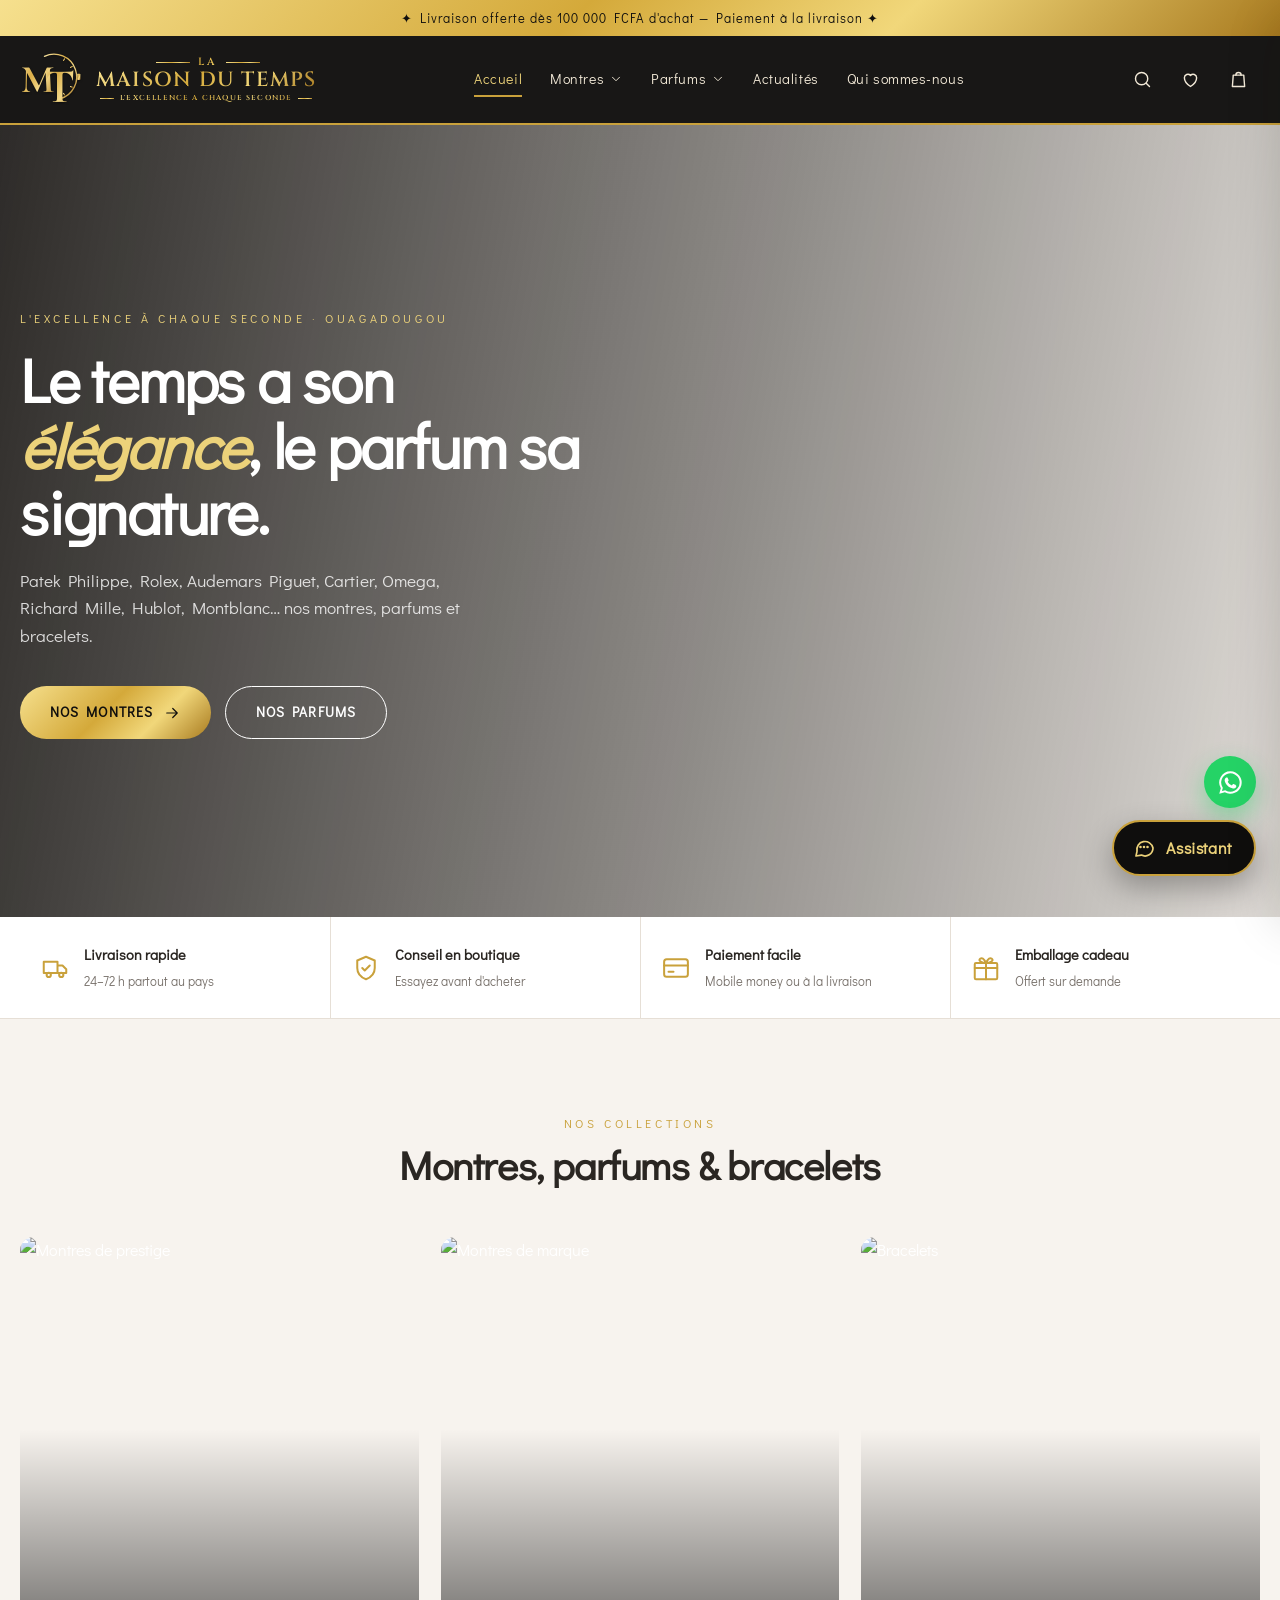
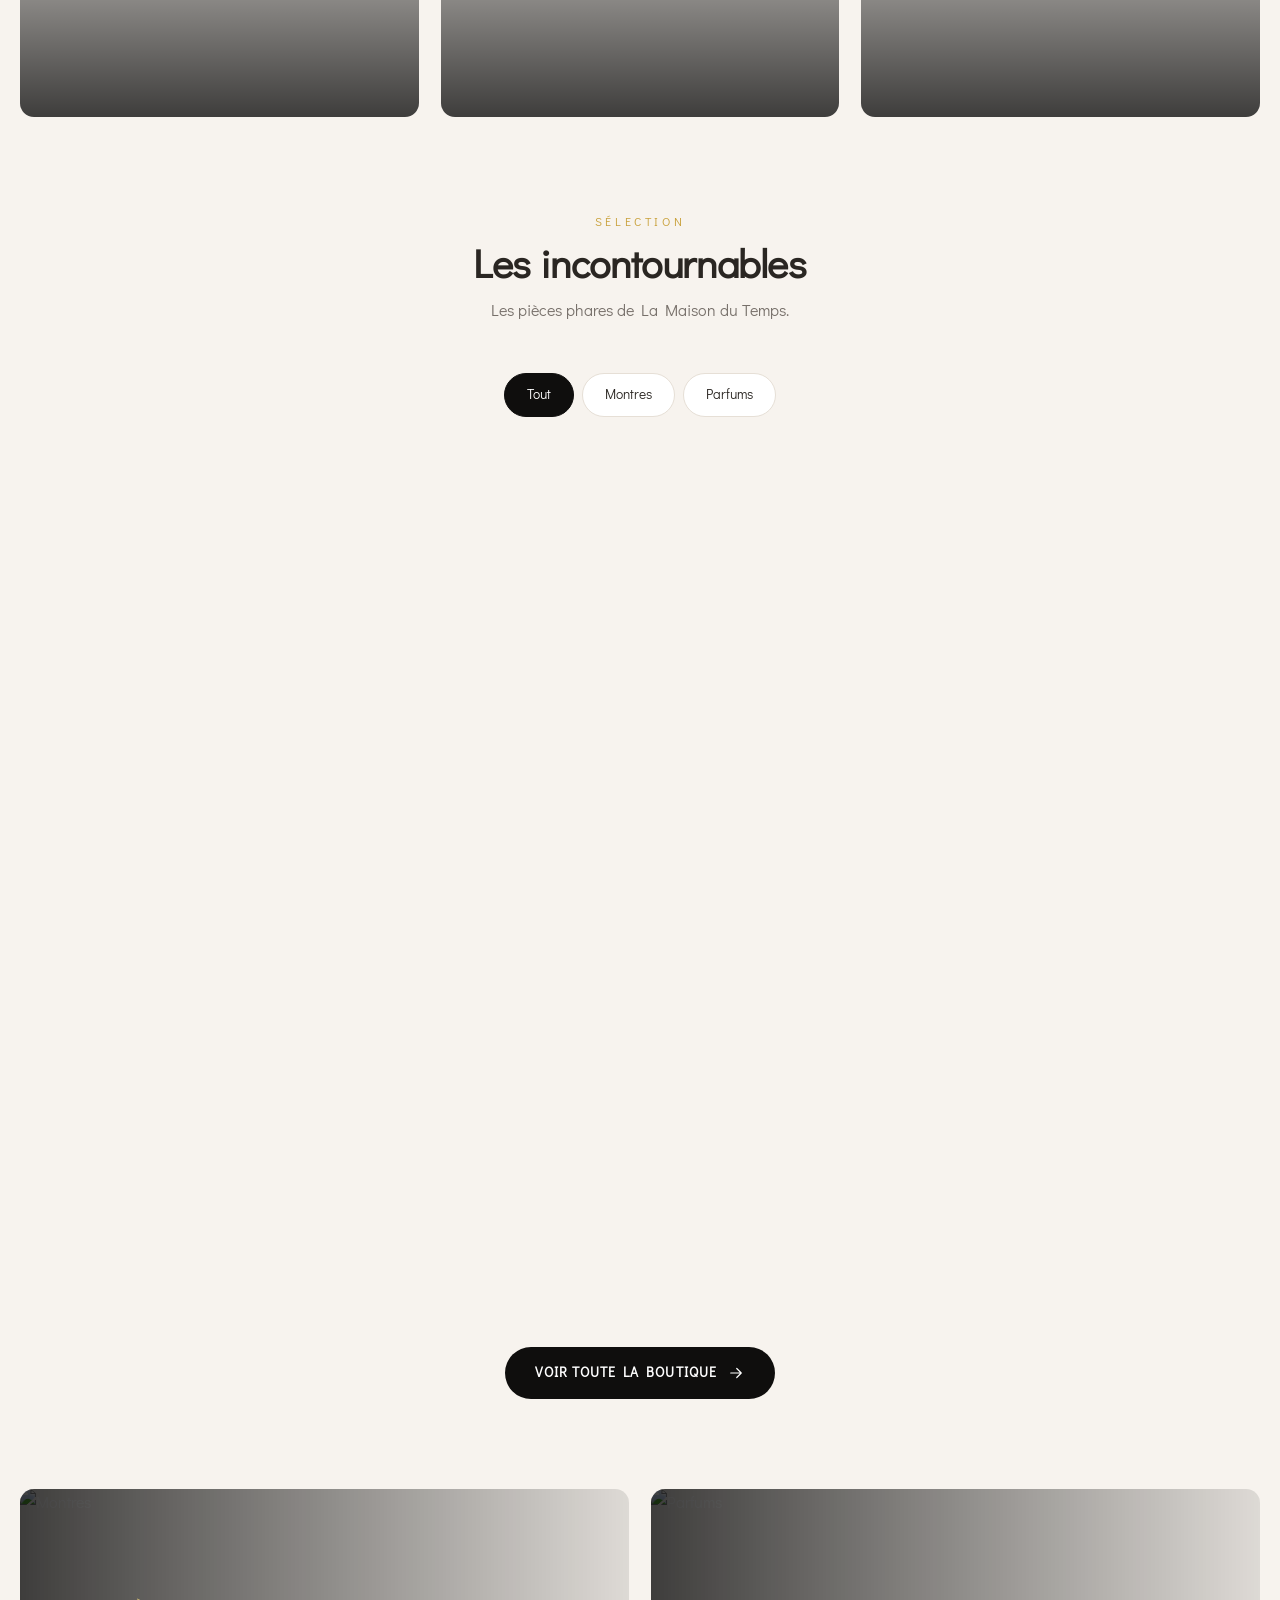
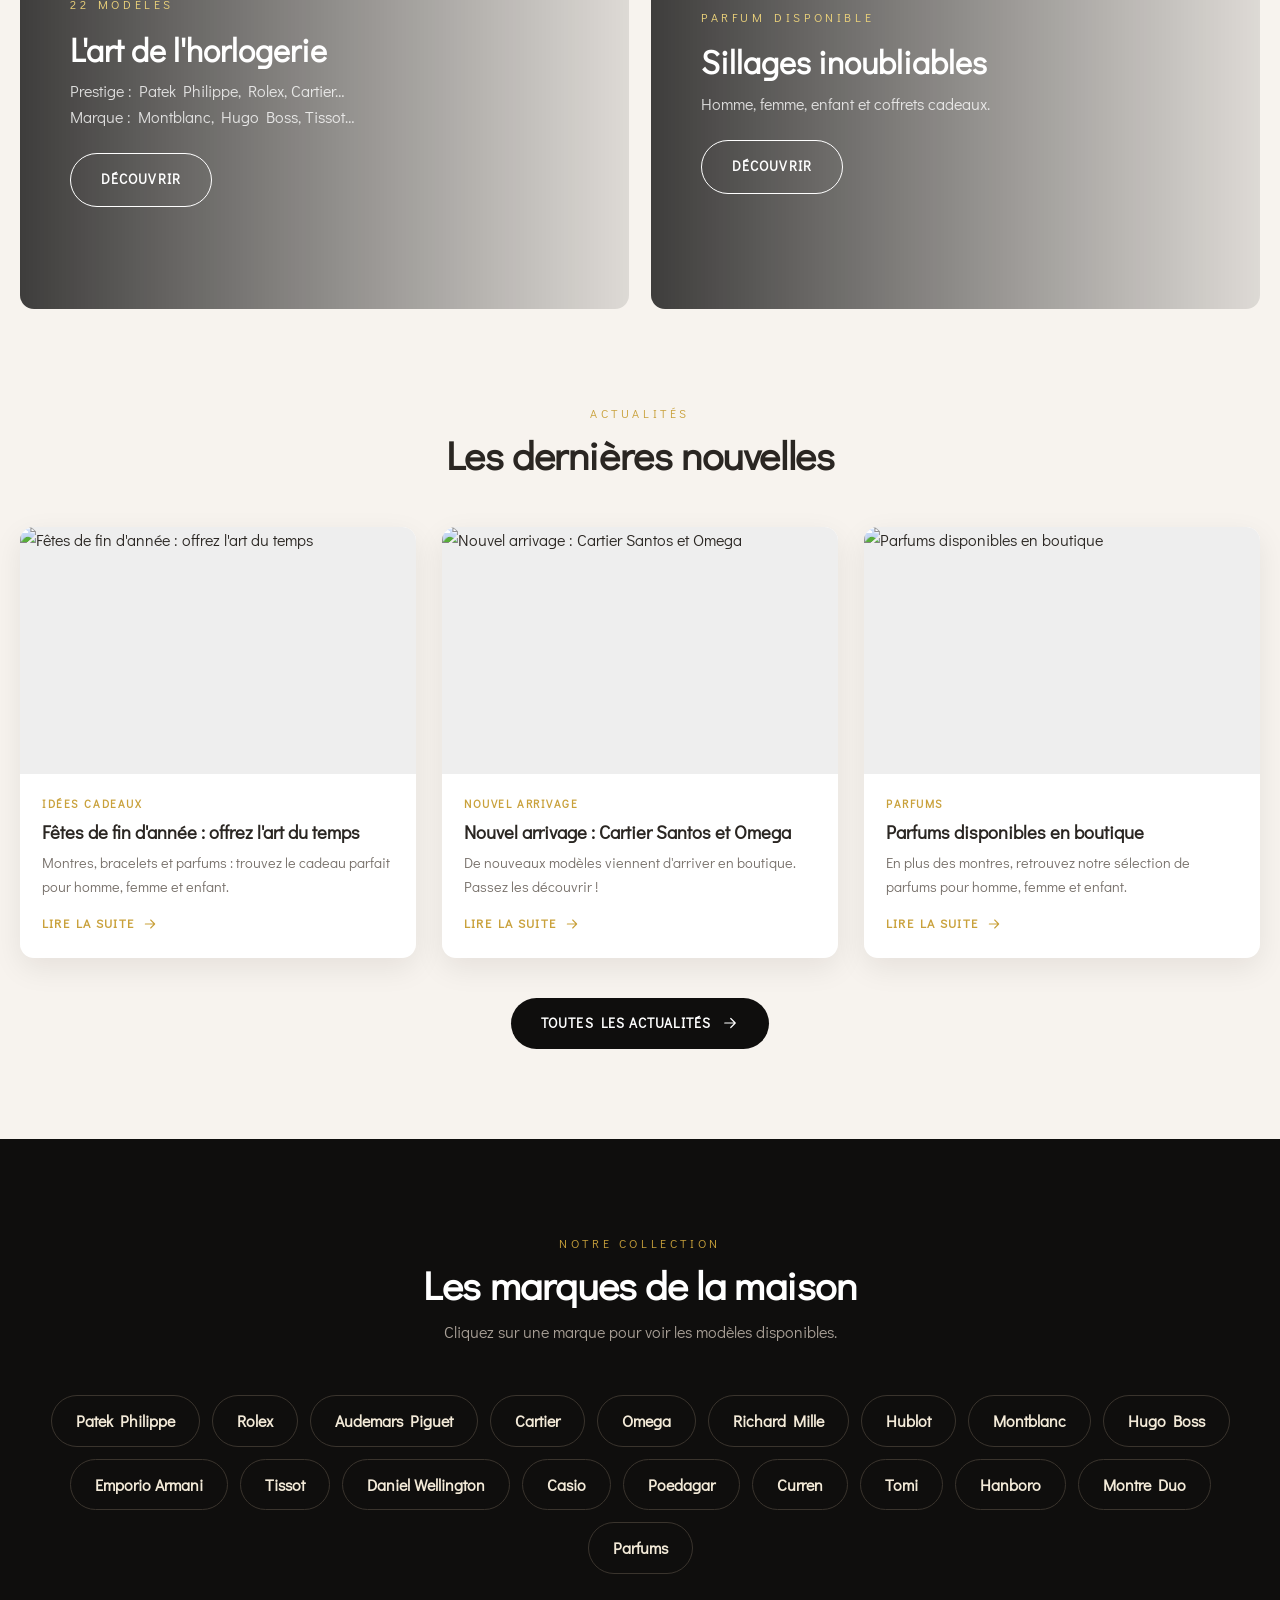
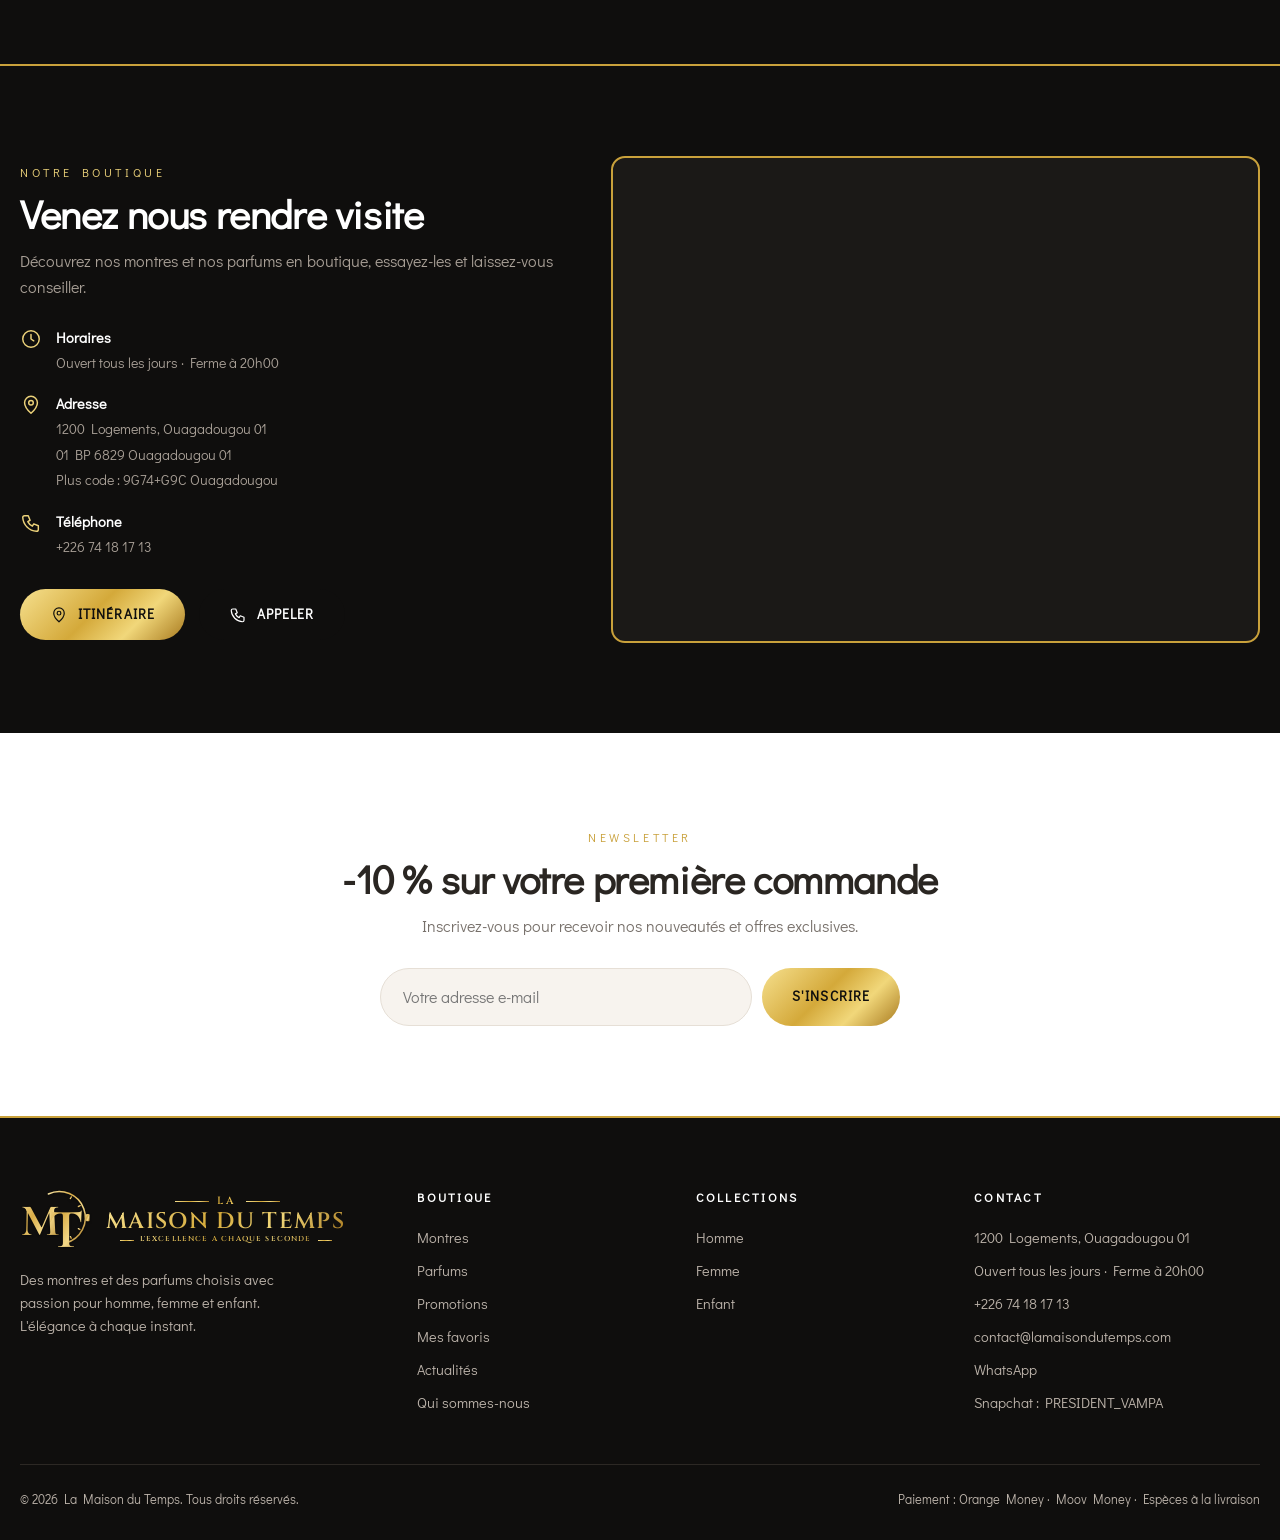
==== commit d34c83e2: "Nouveau logo MT et catalogue de l'affiche Logo MT doré (arc d'horloge, devise « L'excellence à chaqu" ====
--- a/index.html
+++ b/index.html
@@ -7,7 +7,7 @@
   <meta name="description" content="Montres et parfums pour homme, femme et enfant. Livraison rapide.">
   <link rel="preconnect" href="https://fonts.googleapis.com">
   <link rel="preconnect" href="https://fonts.gstatic.com" crossorigin>
-  <link href="https://fonts.googleapis.com/css2?family=Didact+Gothic&family=Cormorant+Garamond:wght@700&family=Great+Vibes&family=Oswald:wght@500;600&display=swap" rel="stylesheet">
+  <link href="https://fonts.googleapis.com/css2?family=Didact+Gothic&family=Cormorant+Garamond:wght@700&family=Cinzel:wght@500;600;700&display=swap" rel="stylesheet">
   <link rel="stylesheet" href="css/style.css">
 </head>
 <body>
--- a/css/style.css
+++ b/css/style.css
@@ -765,3 +765,47 @@
   .valeur-icone { width: 48px; height: 48px; margin-bottom: 0; grid-row: span 2; }
   .apropos-contact .hero-btns .btn { flex: 1 1 100%; }
 }
+
+/* =========================================================
+   Nouveau logo MT (affiche officielle)
+   ========================================================= */
+.logo { flex-direction: row; align-items: center; gap: 12px; }
+.logo-mono { width: 64px; height: 56px; filter: drop-shadow(0 1px 1px rgba(0, 0, 0, .5)); }
+.logo-texte { display: flex; flex-direction: column; align-items: center; line-height: 1; white-space: nowrap; }
+.logo-la, .logo-nom, .logo-devise { font-family: "Cinzel", "Cormorant Garamond", Georgia, serif;
+  background: var(--or-degrade); -webkit-background-clip: text; background-clip: text; color: transparent; }
+.logo-la { display: flex; align-items: center; gap: 8px; font-size: .66rem; font-weight: 600; letter-spacing: .32em; padding-left: .32em; }
+.logo-la::before, .logo-la::after { content: ""; width: 34px; height: 1px; background: var(--or-degrade); }
+.logo-nom { font-size: 1.28rem; font-weight: 600; letter-spacing: .06em; margin: 3px 0 4px; }
+.logo-devise { display: flex; align-items: center; gap: 6px; font-size: .46rem; font-weight: 600; letter-spacing: .16em; text-transform: uppercase; }
+.logo-devise::before, .logo-devise::after { content: ""; width: 14px; height: 1px; background: var(--or-degrade); }
+
+@media (min-width: 821px) and (max-width: 1100px) {
+  .logo-mono { width: 54px; height: 48px; }
+  .logo-nom { font-size: 1.05rem; }
+  .logo-la::before, .logo-la::after { width: 26px; }
+}
+@media (max-width: 560px) {
+  .logo { gap: 6px; }
+  .logo-mono { width: 42px; height: 37px; }
+  .logo-la { font-size: .46rem; gap: 5px; }
+  .logo-la::before, .logo-la::after { width: 18px; }
+  .logo-nom { font-size: .84rem; margin: 2px 0 0; letter-spacing: .04em; }
+  .logo-devise { display: none; }
+}
+@media (max-width: 360px) {
+  .logo-mono { width: 36px; height: 32px; }
+  .logo-nom { font-size: .74rem; }
+}
+/* Pied de page : logo un peu plus grand */
+.footer .logo-mono { width: 74px; height: 64px; }
+.footer .logo-nom { font-size: 1.4rem; }
+
+/* Filtres boutique : 4 listes (catégorie, pour qui, gamme, marques) */
+@media (max-width: 1000px) {
+  .filtres { grid-template-columns: repeat(4, 1fr); }
+}
+@media (max-width: 700px) {
+  .filtres { grid-template-columns: 1fr 1fr; }
+  .filtres .filtre-marque { grid-column: auto; }
+}
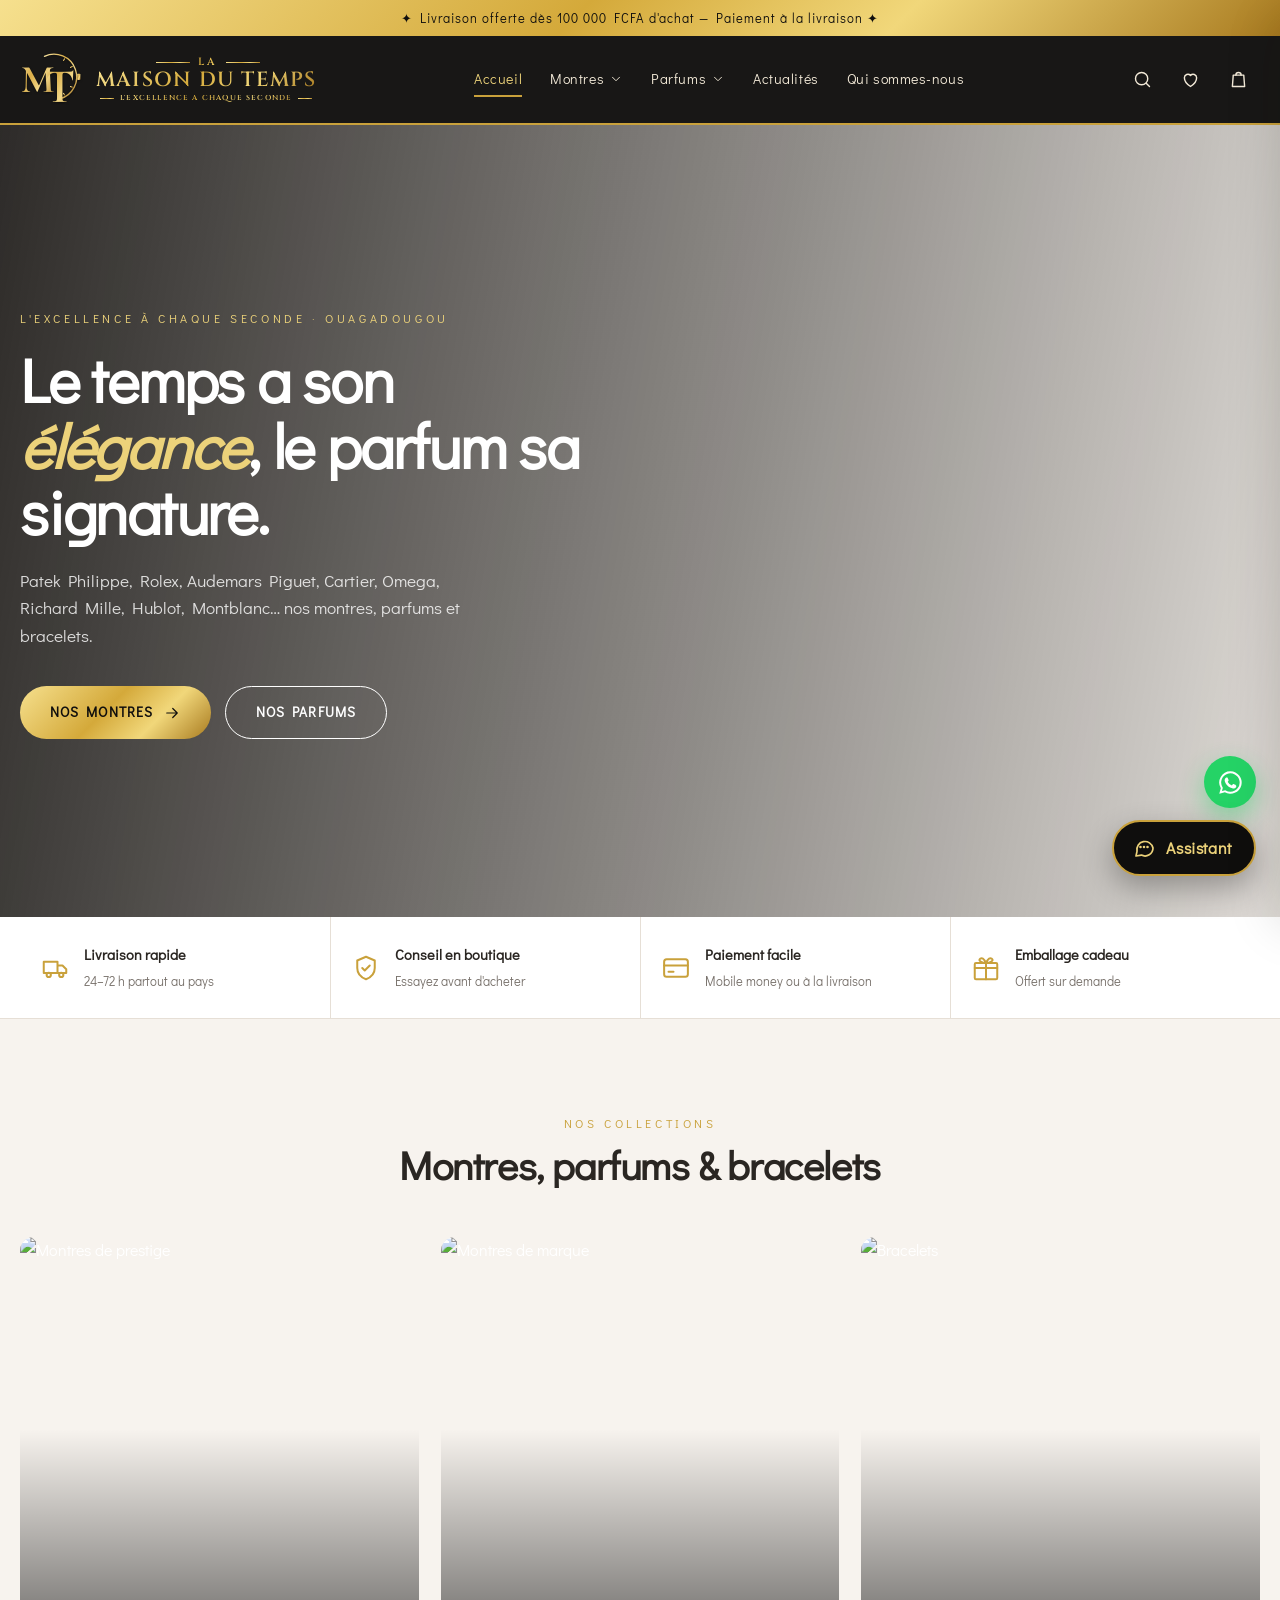
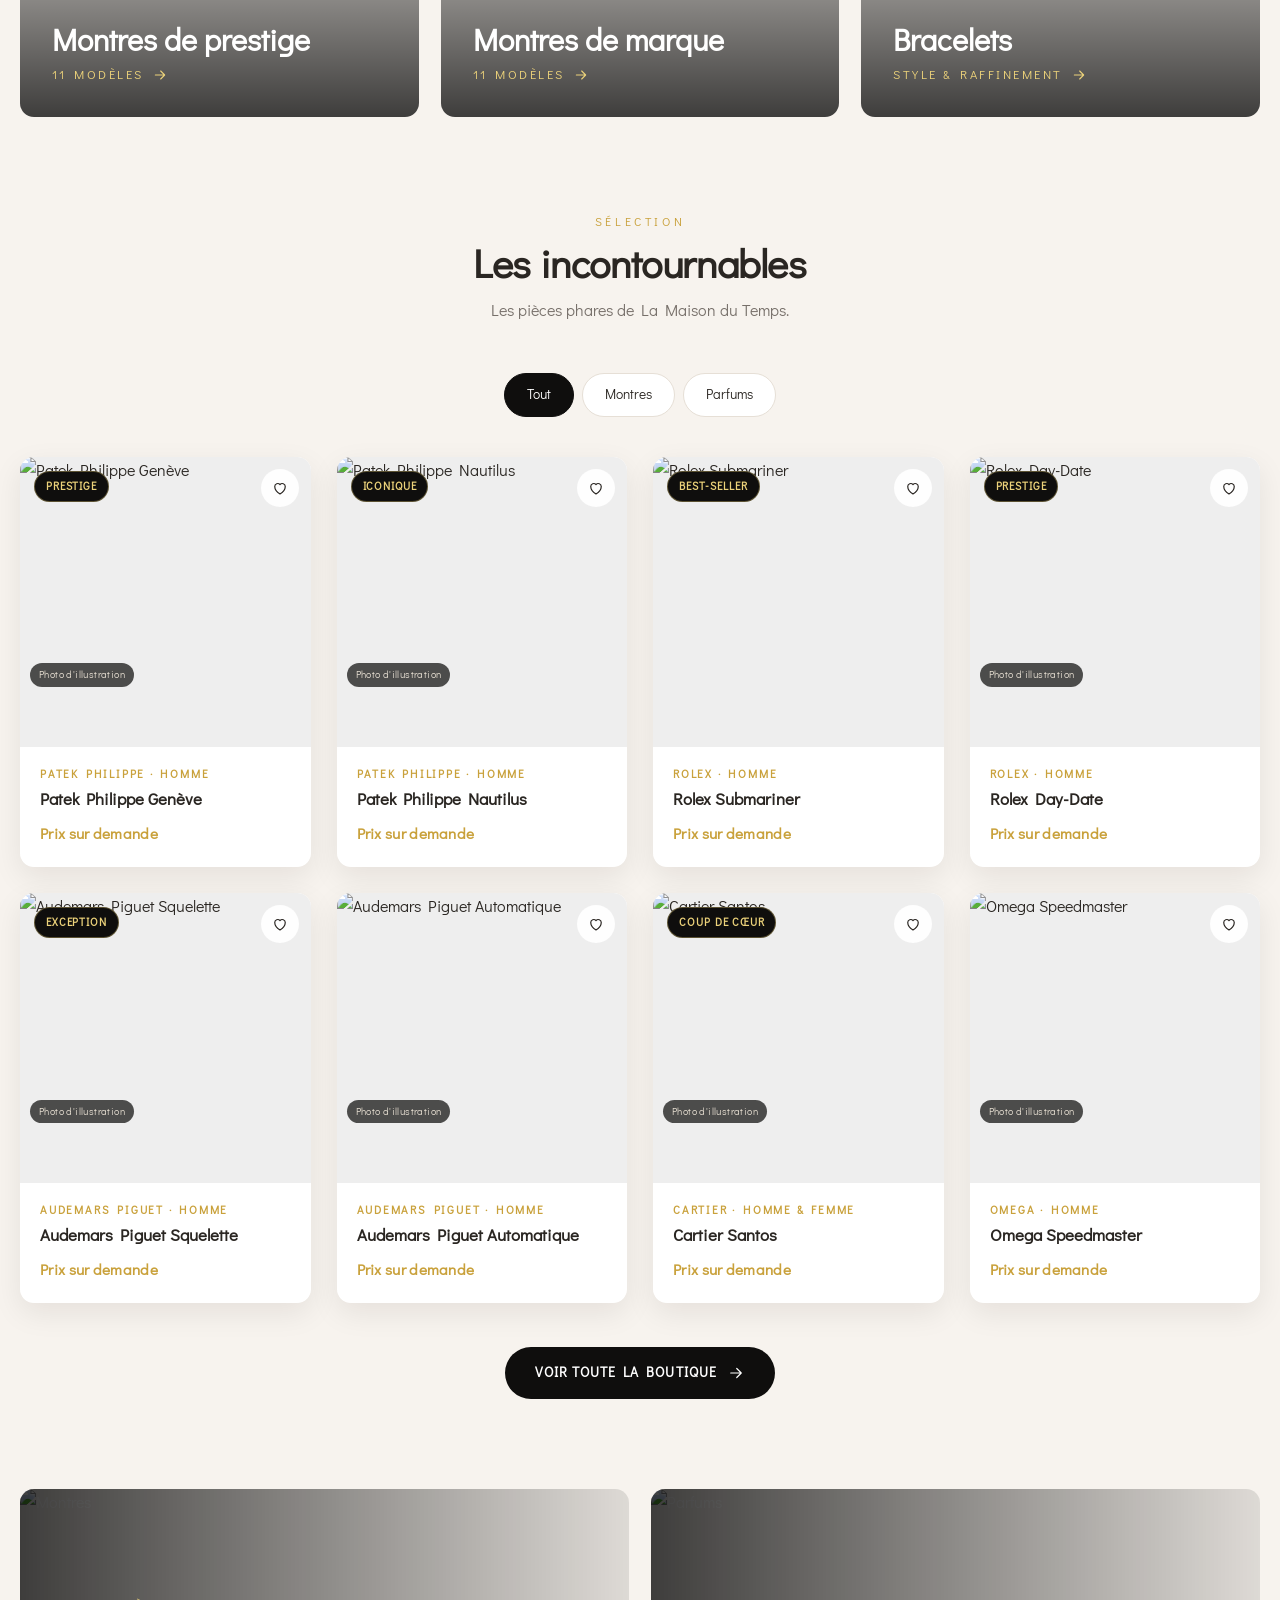
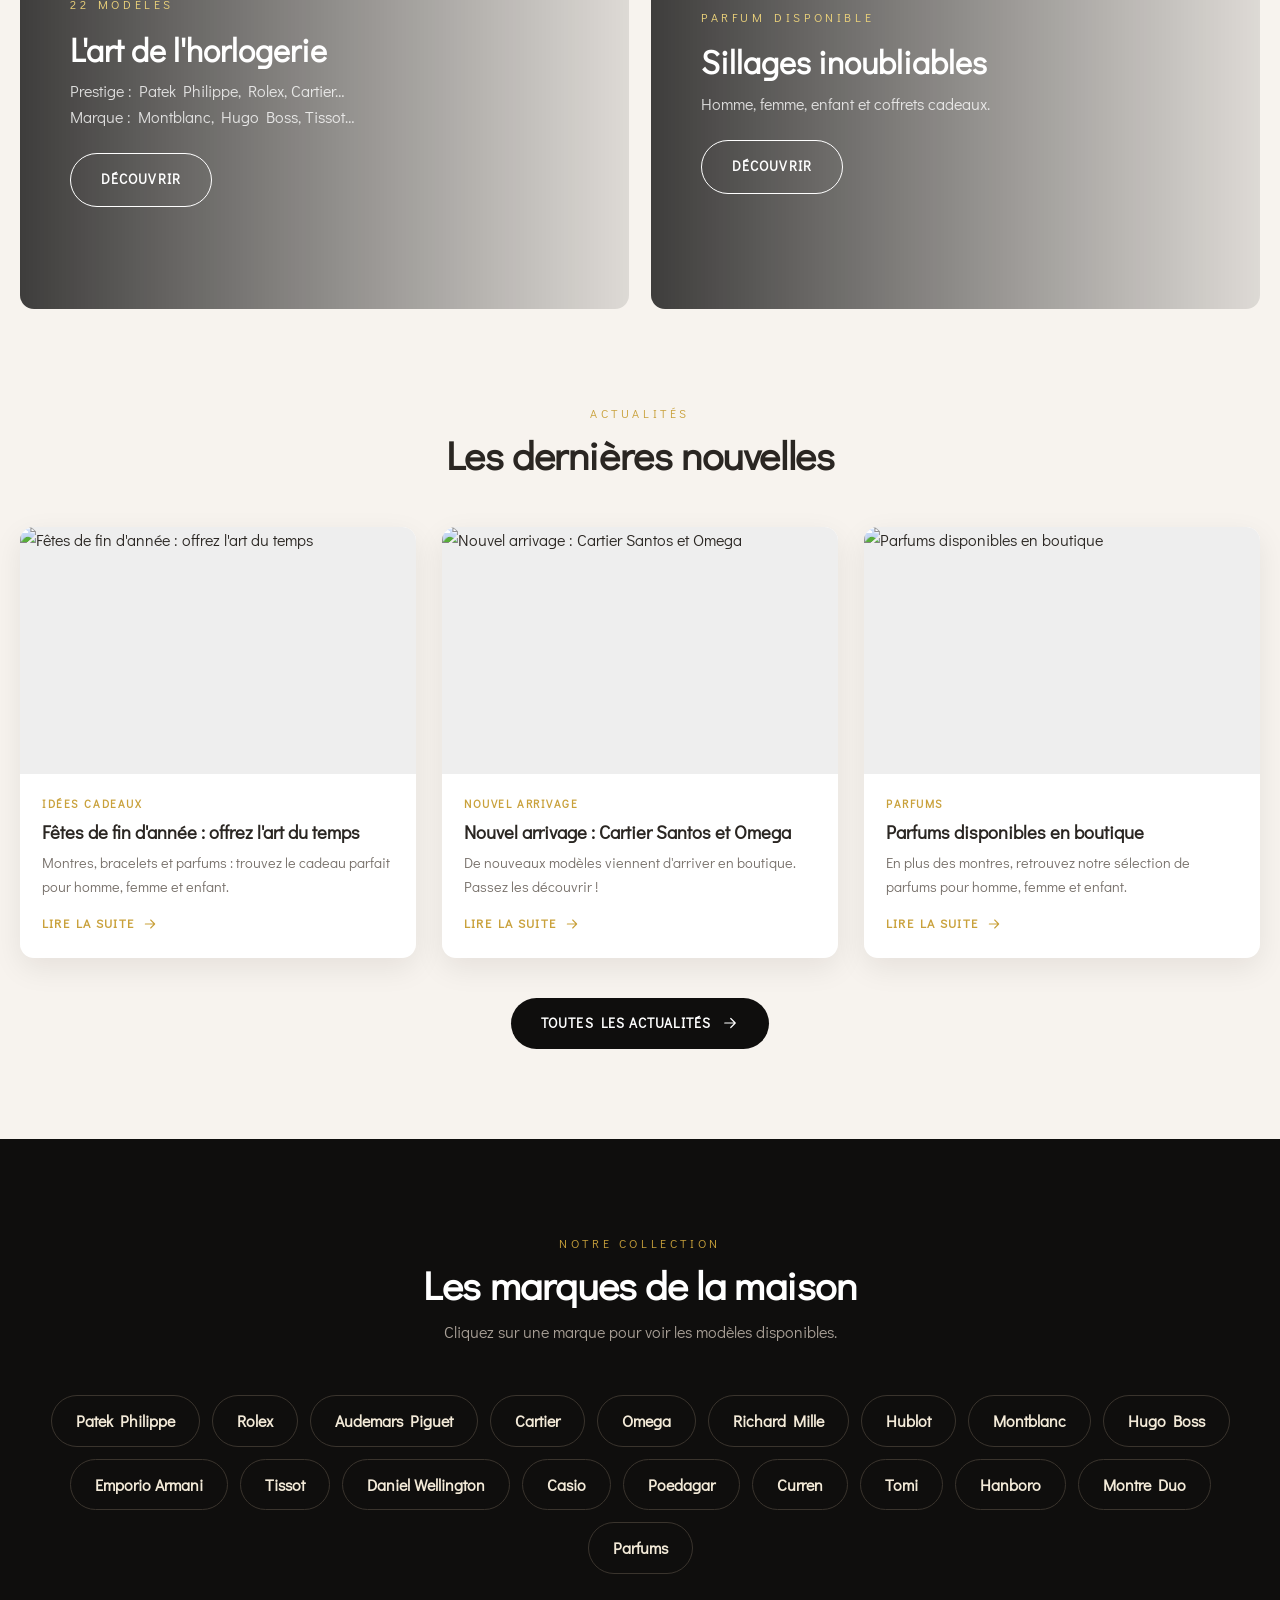
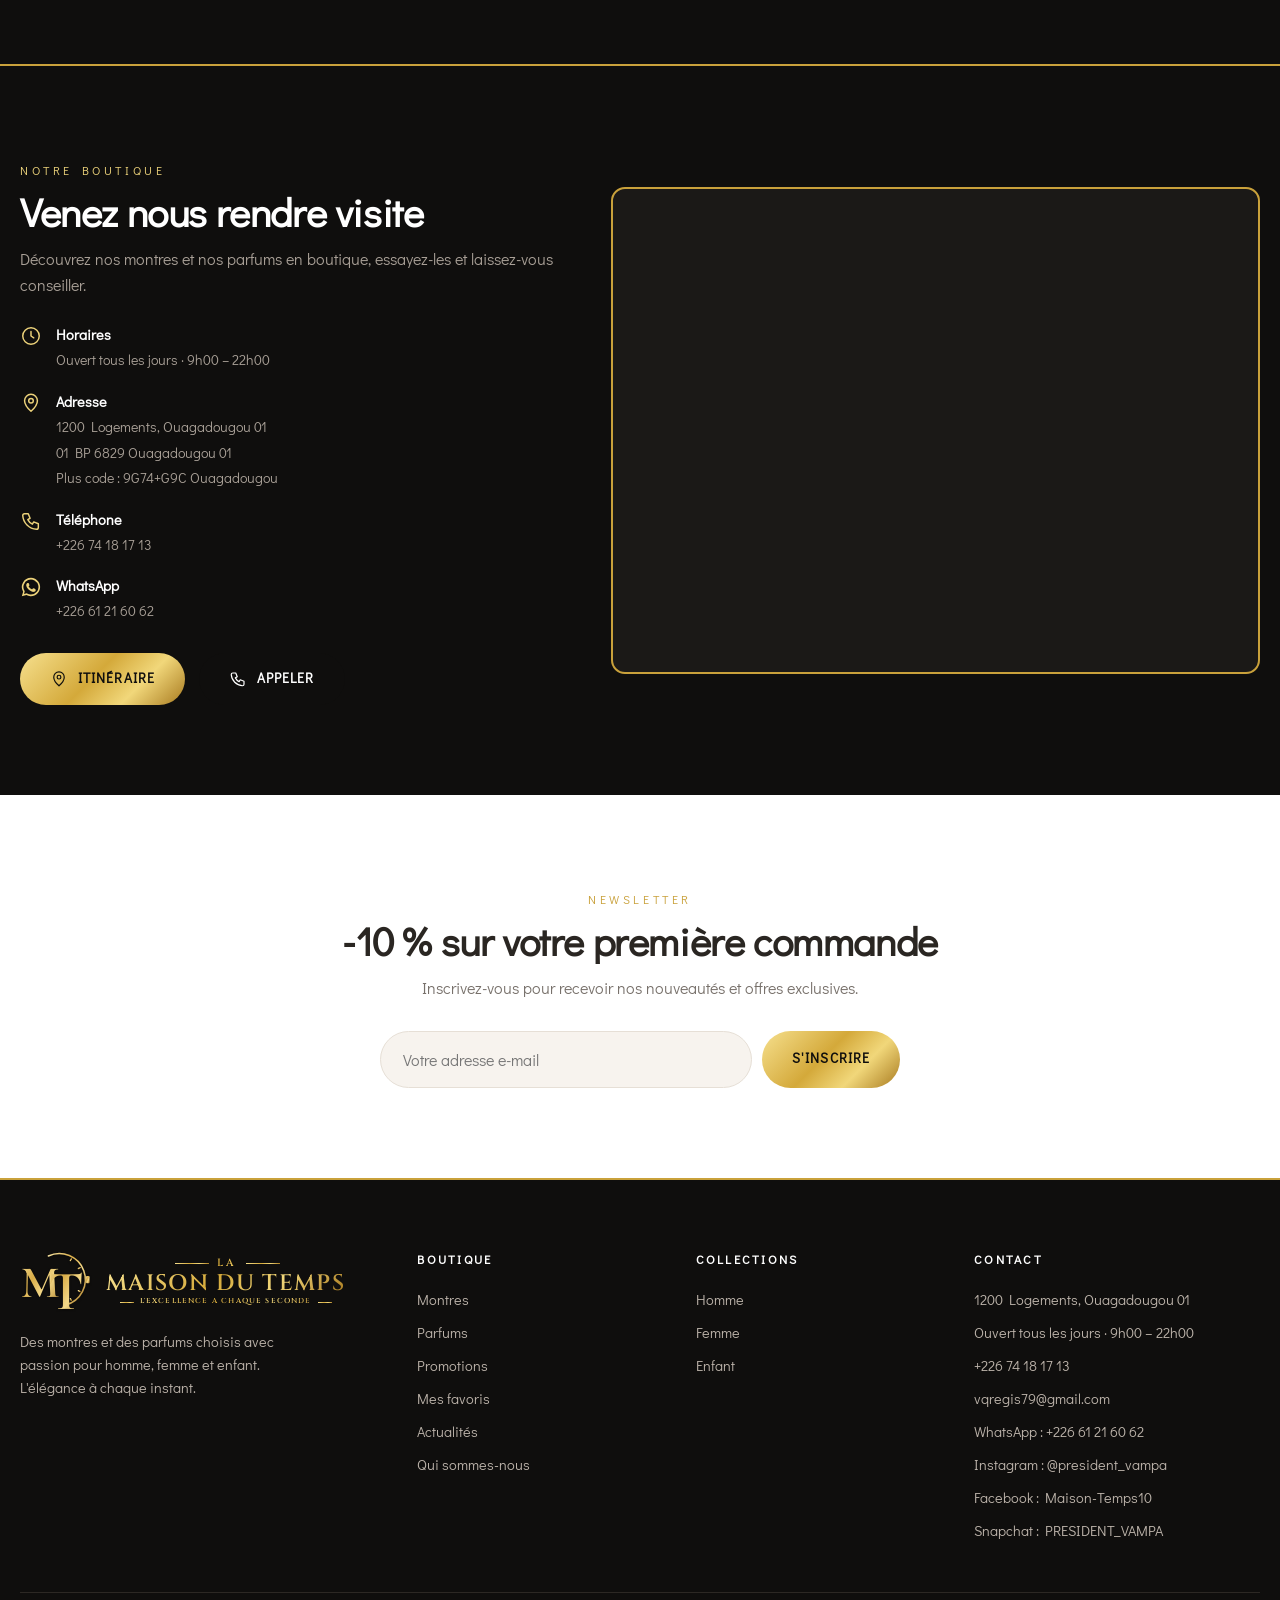
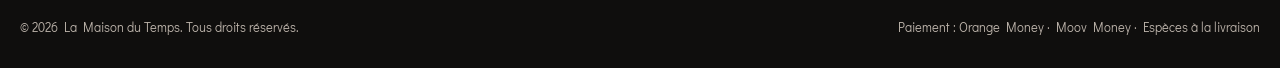
==== commit 4d156d72: "Mise à jour automatique du site (2026-11-18 19:54)" ====
--- a/index.html
+++ b/index.html
@@ -14,6 +14,7 @@
   <!-- Tout le site est généré en JavaScript (js/app.js) -->
   <div id="app"></div>
   <script src="js/data.js"></script>
+  <script src="js/catalogue.js"></script>
   <script src="js/app.js"></script>
   <script src="js/assistant.js"></script>
 </body>
--- a/css/style.css
+++ b/css/style.css
@@ -809,3 +809,30 @@
   .filtres { grid-template-columns: 1fr 1fr; }
   .filtres .filtre-marque { grid-column: auto; }
 }
+
+/* =========================================================
+   Publications Facebook & Instagram
+   ========================================================= */
+.reseaux { background: var(--blanc); padding-bottom: 60px; }
+.reseaux-grille { display: grid; grid-template-columns: repeat(auto-fit, minmax(300px, 1fr)); gap: 26px; align-items: start; }
+.reseau-bloc { background: var(--creme); border: 1px solid var(--bord); border-radius: var(--rayon); overflow: hidden; }
+.reseau-tete { display: flex; align-items: center; gap: 12px; padding: 14px 18px; background: var(--noir); color: #fff; border-bottom: 2px solid var(--or); }
+.reseau-tete strong { display: block; font-size: .95rem; }
+.reseau-tete a { font-size: .8rem; color: var(--or-clair); }
+.reseau-tete a:hover { text-decoration: underline; }
+.reseau-icone { width: 26px; height: 26px; color: var(--or-clair); flex-shrink: 0; }
+.reseau-fb { display: flex; justify-content: center; background: #fff; min-height: 300px; }
+.reseau-fb iframe { width: 100%; max-width: 500px; height: 640px; border: 0; display: block; }
+.reseau-ig { padding: 12px; }
+.reseau-ig-vide { display: flex; flex-direction: column; align-items: center; justify-content: center; text-align: center; gap: 10px; min-height: 420px; padding: 30px 24px;
+  background: radial-gradient(circle at 30% 20%, rgba(236, 210, 122, .18), transparent 60%), var(--noir); color: #e9e1d4; }
+.reseau-ig-vide .reseau-icone { width: 54px; height: 54px; }
+.reseau-ig-vide strong { font-size: 1.25rem; color: #fff; }
+.reseau-ig-vide span { color: #a9a097; font-size: .92rem; }
+.reseau-ig-vide .btn { margin-top: 10px; color: var(--noir); }
+@media (max-width: 560px) {
+  .reseau-fb iframe { height: 560px; }
+  .reseau-ig-vide { min-height: 320px; }
+}
+.reseau-lien { display: flex; align-items: center; justify-content: center; gap: 8px; padding: 14px; font-size: .82rem; font-weight: 700; letter-spacing: .08em; text-transform: uppercase; color: var(--or); border-top: 1px solid var(--bord); background: var(--blanc); }
+.reseau-lien:hover { color: var(--noir); }
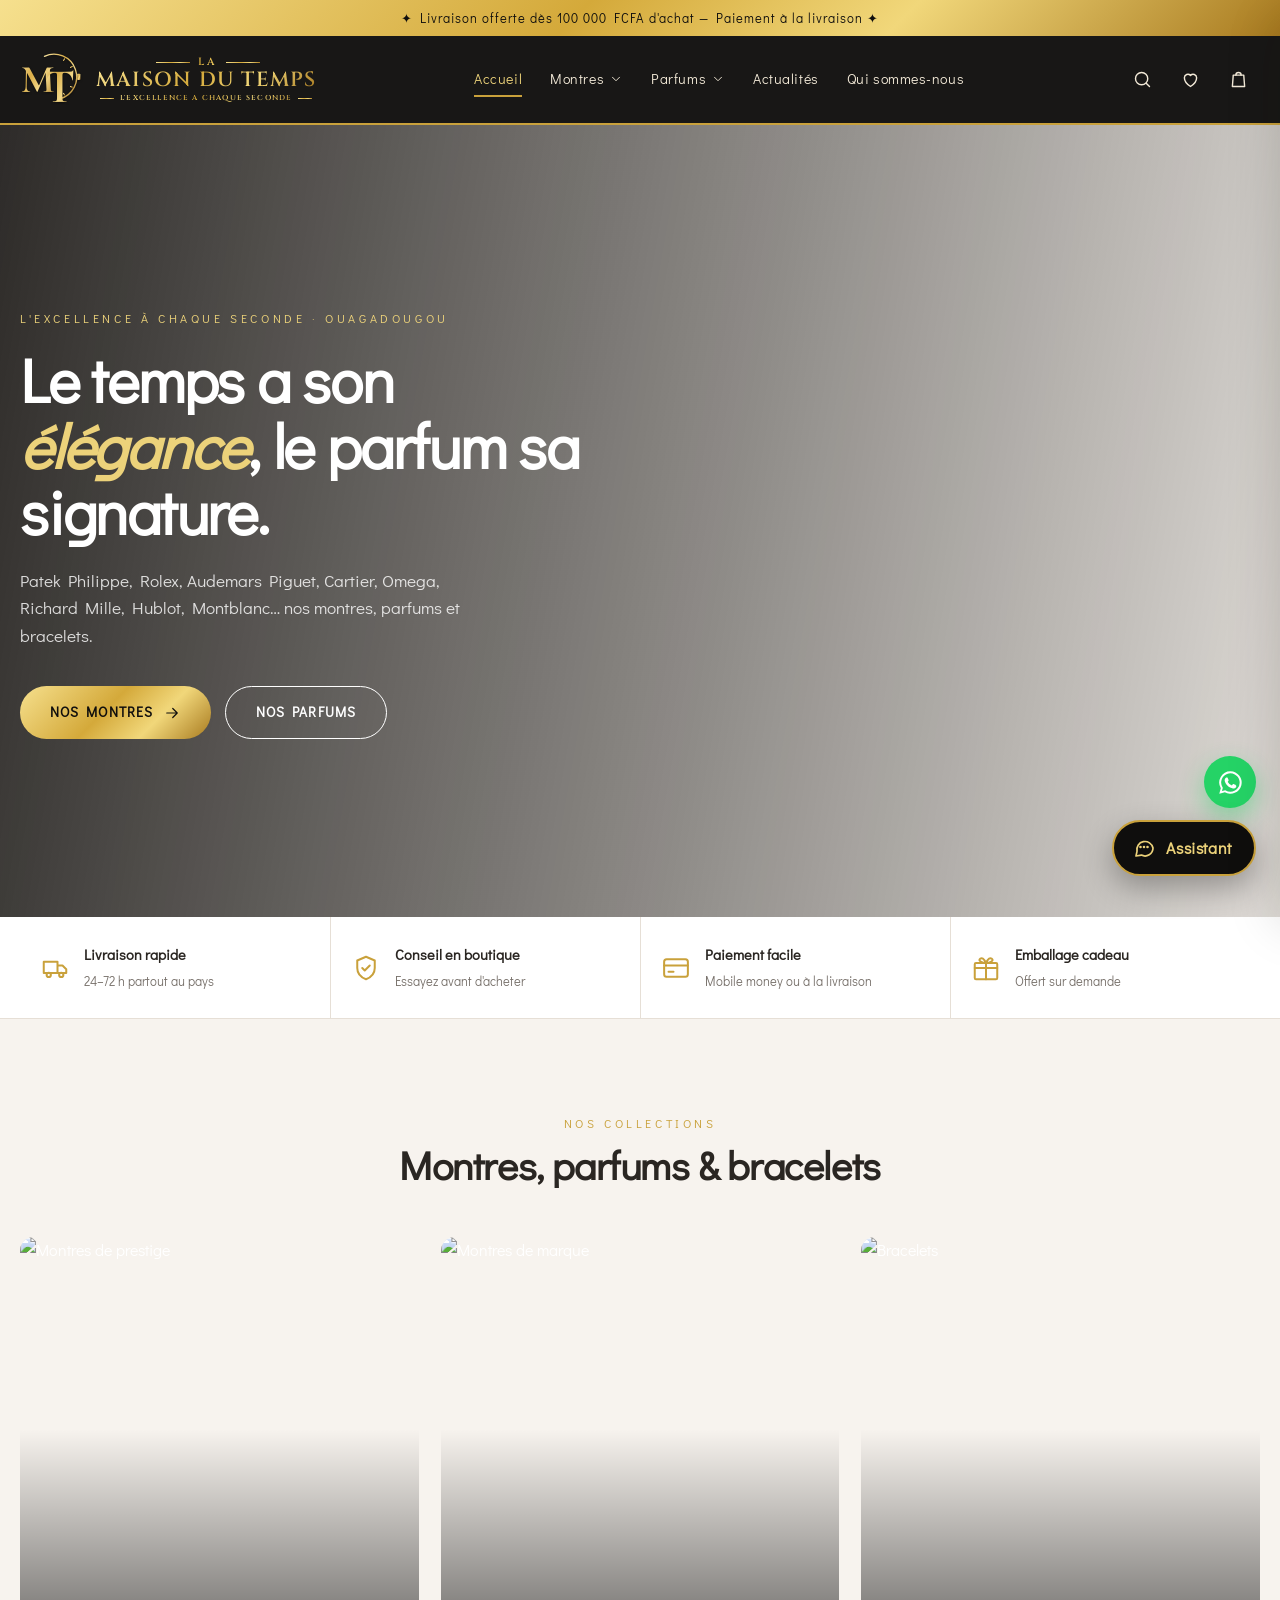
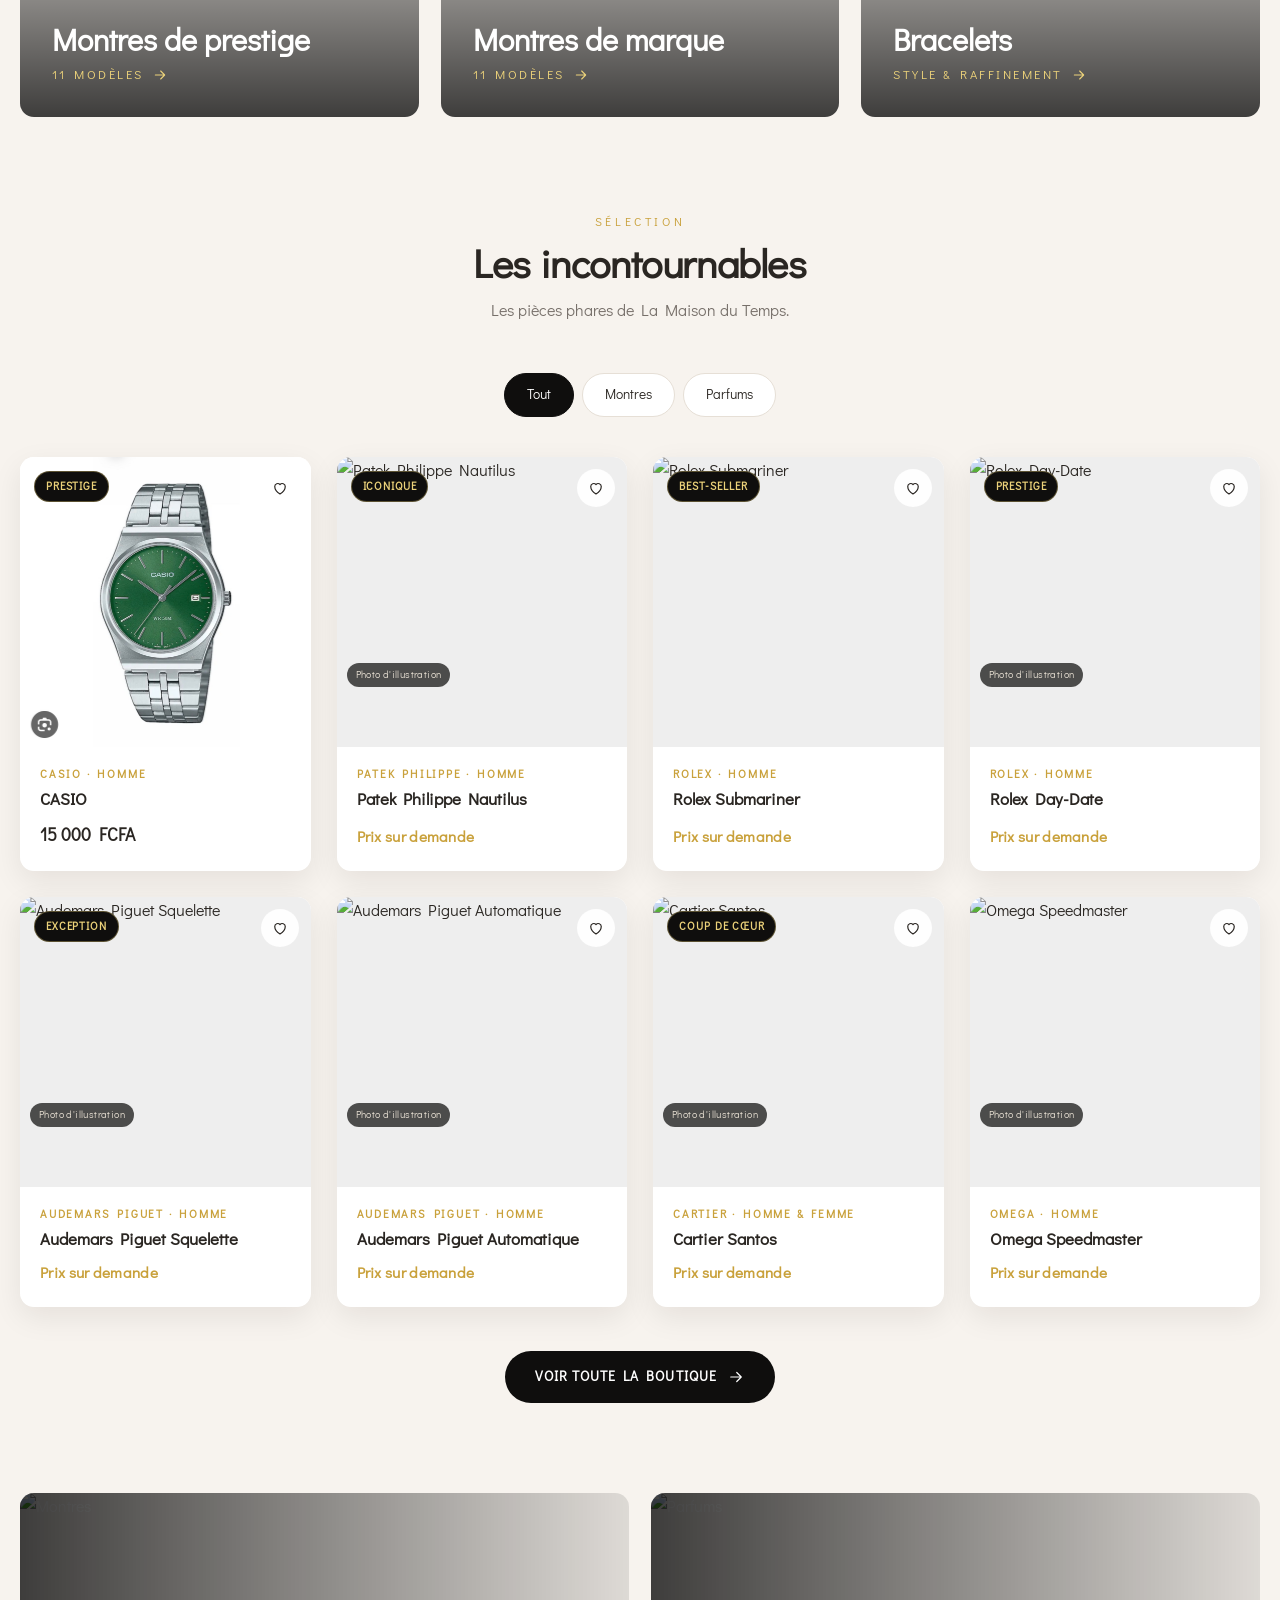
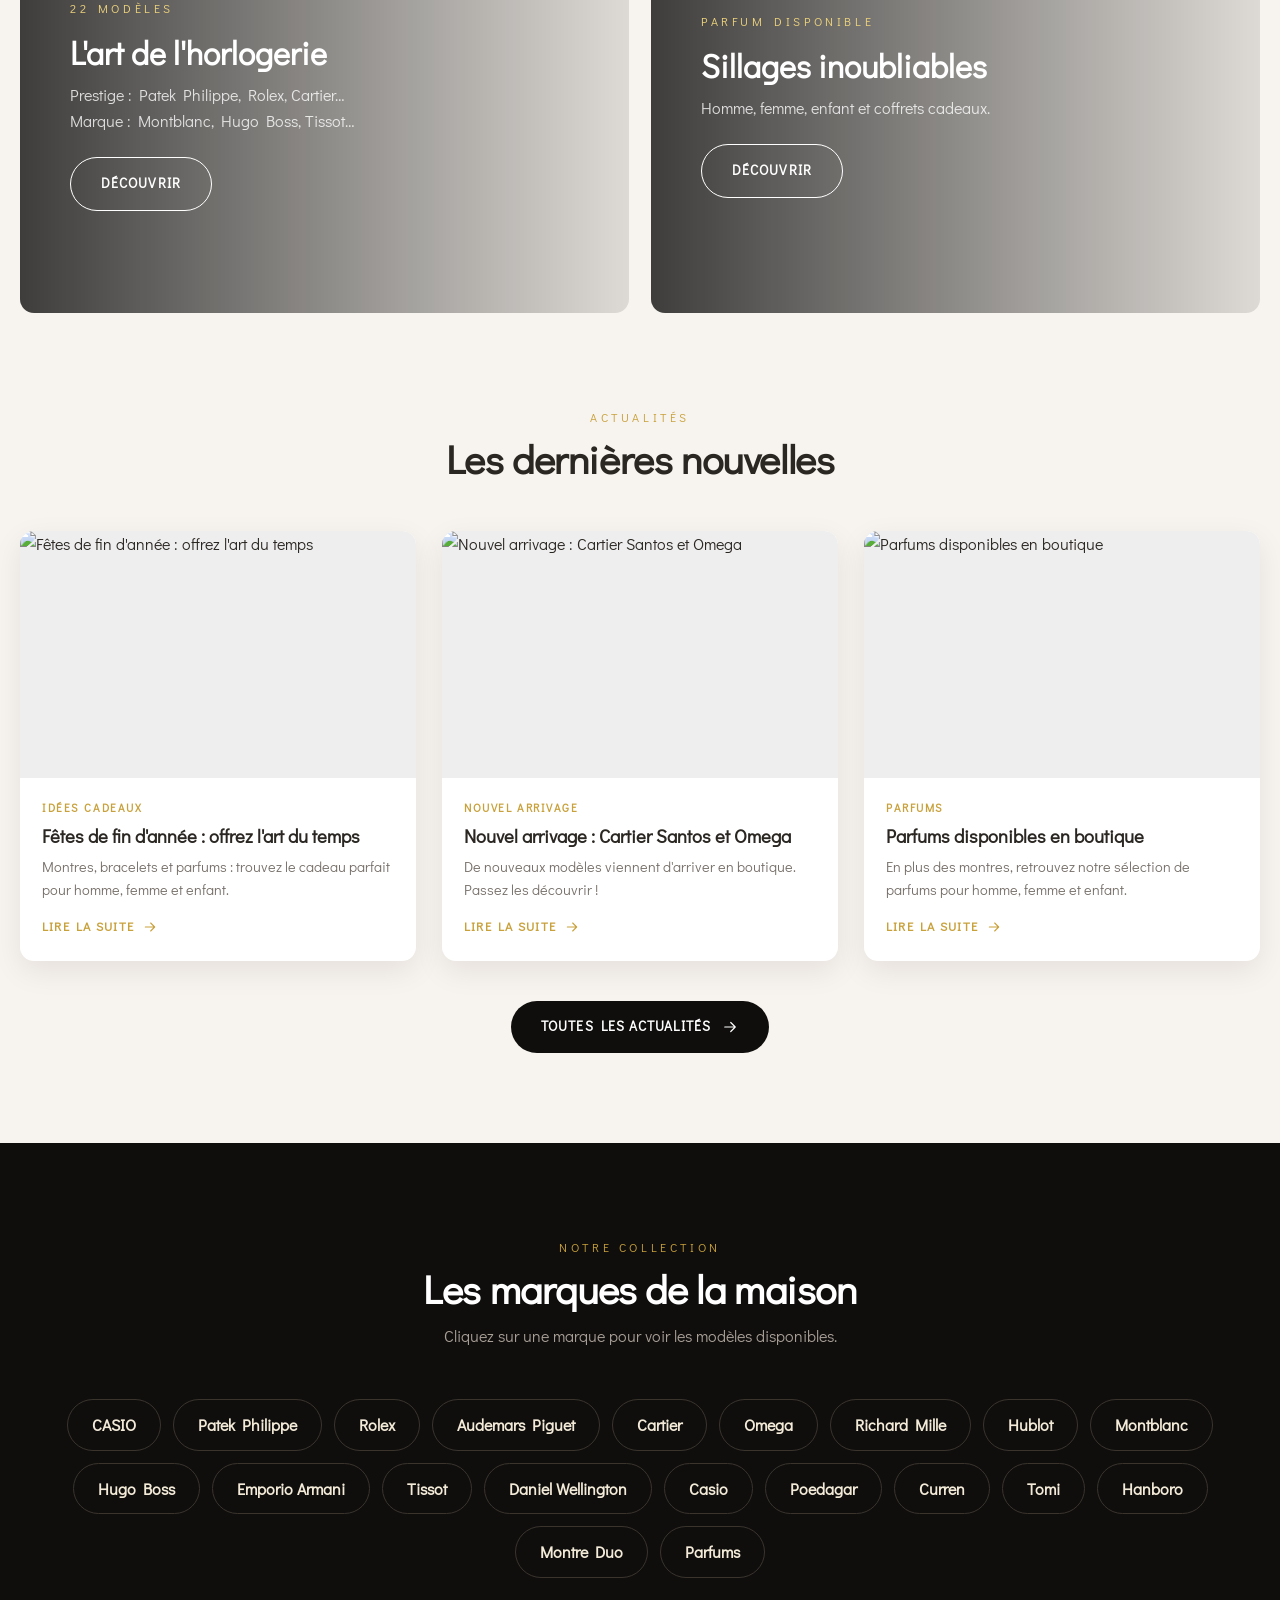
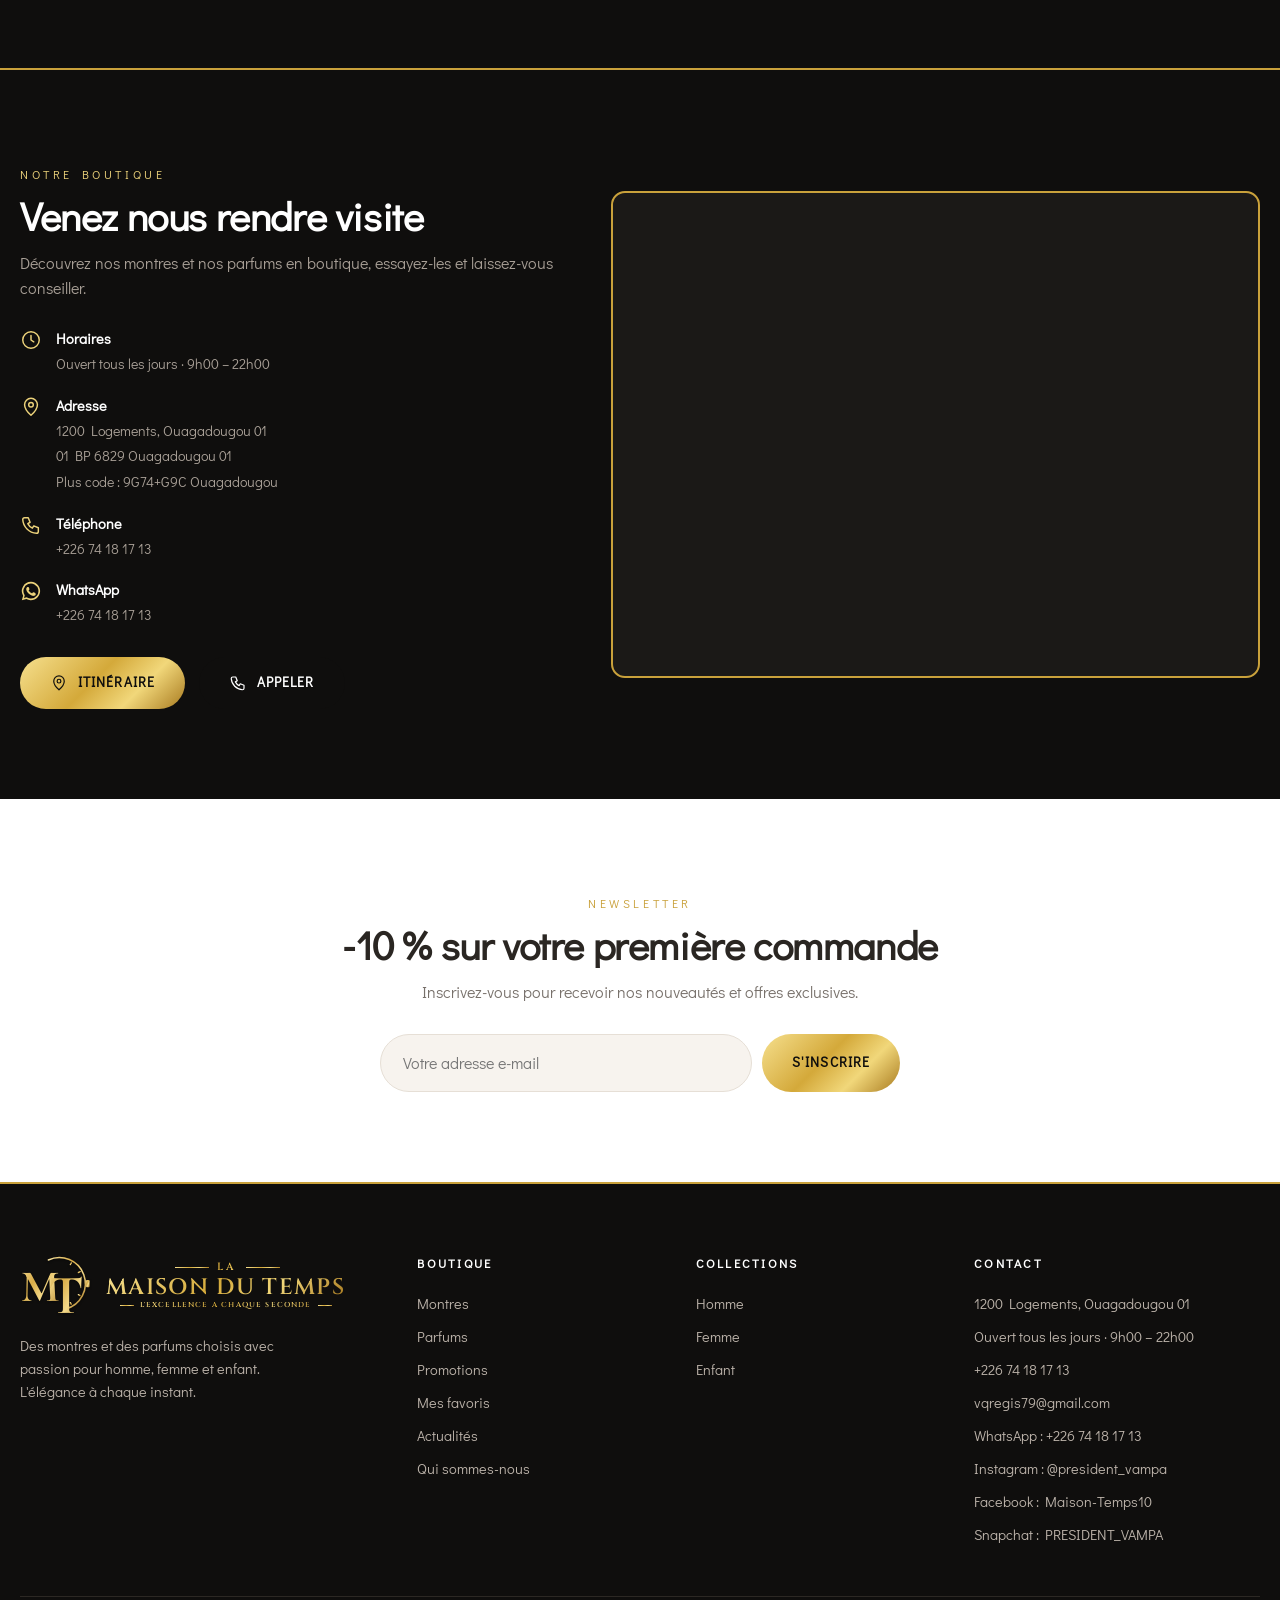
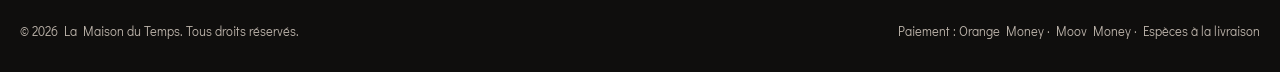
==== commit 9ac46850: "Mise à jour automatique du site (2026-11-18 21:16)" ====
--- a/index.html
+++ b/index.html
@@ -3,8 +3,57 @@
 <head>
   <meta charset="UTF-8">
   <meta name="viewport" content="width=device-width, initial-scale=1.0">
-  <title>La Maison du Temps — Montres & Parfums</title>
-  <meta name="description" content="Montres et parfums pour homme, femme et enfant. Livraison rapide.">
+  <title>La Maison du Temps — Montres & Parfums à Ouagadougou, Burkina Faso</title>
+  <meta name="description" content="Boutique de montres et parfums à Ouagadougou (Burkina Faso) : Rolex, Cartier, Casio, Lacoste, Tommy Hilfiger, Daniel Wellington… Montres homme, femme, bracelets et parfums. Commande sur WhatsApp, livraison rapide à Ouaga.">
+  <meta name="robots" content="index, follow">
+  <link rel="canonical" href="https://la-maison-du-temps.vercel.app/">
+  <meta name="theme-color" content="#111111">
+
+  <!-- Aperçu quand on partage le lien (WhatsApp, Facebook, Instagram…) -->
+  <meta property="og:type" content="website">
+  <meta property="og:locale" content="fr_FR">
+  <meta property="og:site_name" content="La Maison du Temps">
+  <meta property="og:title" content="La Maison du Temps — Montres & Parfums à Ouagadougou">
+  <meta property="og:description" content="Montres et parfums homme, femme et enfant à Ouagadougou. Commande sur WhatsApp, livraison rapide.">
+  <meta property="og:url" content="https://la-maison-du-temps.vercel.app/">
+  <meta property="og:image" content="https://images.unsplash.com/photo-1533139502658-0198f920d8e8?w=1200&h=630&fit=crop&auto=format&q=80">
+  <meta property="og:image:width" content="1200">
+  <meta property="og:image:height" content="630">
+  <meta name="twitter:card" content="summary_large_image">
+
+  <!-- Fiche boutique pour Google (nom, adresse, téléphone, horaires) -->
+  <script type="application/ld+json">
+  {
+    "@context": "https://schema.org",
+    "@type": "Store",
+    "name": "La Maison du Temps",
+    "description": "Boutique de montres et parfums pour homme, femme et enfant à Ouagadougou.",
+    "url": "https://la-maison-du-temps.vercel.app/",
+    "image": "https://images.unsplash.com/photo-1533139502658-0198f920d8e8?w=1200&auto=format&q=80",
+    "telephone": "+226 74 18 17 13",
+    "email": "vqregis79@gmail.com",
+    "priceRange": "FCFA",
+    "currenciesAccepted": "XOF",
+    "address": {
+      "@type": "PostalAddress",
+      "streetAddress": "1200 Logements",
+      "addressLocality": "Ouagadougou",
+      "postOfficeBoxNumber": "01 BP 6829",
+      "addressCountry": "BF"
+    },
+    "openingHoursSpecification": [{
+      "@type": "OpeningHoursSpecification",
+      "dayOfWeek": ["Monday","Tuesday","Wednesday","Thursday","Friday","Saturday","Sunday"],
+      "opens": "09:00",
+      "closes": "22:00"
+    }],
+    "hasMap": "https://www.google.com/maps/search/?api=1&query=La%20Maison%20du%20Temps%209G74%2BG9C%20Ouagadougou",
+    "sameAs": [
+      "https://www.facebook.com/Maison-Temps10",
+      "https://www.instagram.com/president_vampa/"
+    ]
+  }
+  </script>
   <link rel="preconnect" href="https://fonts.googleapis.com">
   <link rel="preconnect" href="https://fonts.gstatic.com" crossorigin>
   <link href="https://fonts.googleapis.com/css2?family=Didact+Gothic&family=Cormorant+Garamond:wght@700&family=Cinzel:wght@500;600;700&display=swap" rel="stylesheet">
@@ -12,7 +61,15 @@
 </head>
 <body>
   <!-- Tout le site est généré en JavaScript (js/app.js) -->
-  <div id="app"></div>
+  <div id="app">
+    <!-- Texte de secours lu par Google (remplacé par le site dès que le JavaScript se charge) -->
+    <h1>La Maison du Temps — Montres et parfums à Ouagadougou</h1>
+    <p>Boutique de montres et de parfums pour homme, femme et enfant à Ouagadougou, Burkina Faso.
+      Montres de prestige et de marque : Rolex, Cartier, Audemars Piguet, Patek Philippe, Hublot, Omega,
+      Richard Mille, Tissot, Casio Edifice, Lacoste, Tommy Hilfiger, Daniel Wellington, Curren.
+      Bracelets et parfums disponibles. Commande sur WhatsApp au +226 74 18 17 13, livraison rapide à Ouaga.</p>
+    <p>Adresse : 1200 Logements, Ouagadougou 01 — ouvert tous les jours de 9h à 22h.</p>
+  </div>
   <script src="js/data.js"></script>
   <script src="js/catalogue.js"></script>
   <script src="js/app.js"></script>
--- a/css/style.css
+++ b/css/style.css
@@ -223,6 +223,7 @@
 .tiroir-pied { padding: 20px 24px 26px; border-top: 1px solid var(--bord); background: var(--blanc); display: flex; flex-direction: column; gap: 12px; }
 .total { display: flex; justify-content: space-between; font-size: 1.1rem; }
 .total strong { font-size: 1.25rem; }
+.info-wa { margin-top: 10px; font-size: .78rem; color: var(--gris); text-align: center; line-height: 1.4; }
 .livraison-info { font-size: .8rem; color: var(--gris); }
 .jauge { height: 5px; background: var(--bord); border-radius: 3px; overflow: hidden; }
 .jauge div { height: 100%; background: var(--or); transition: width .4s; }
